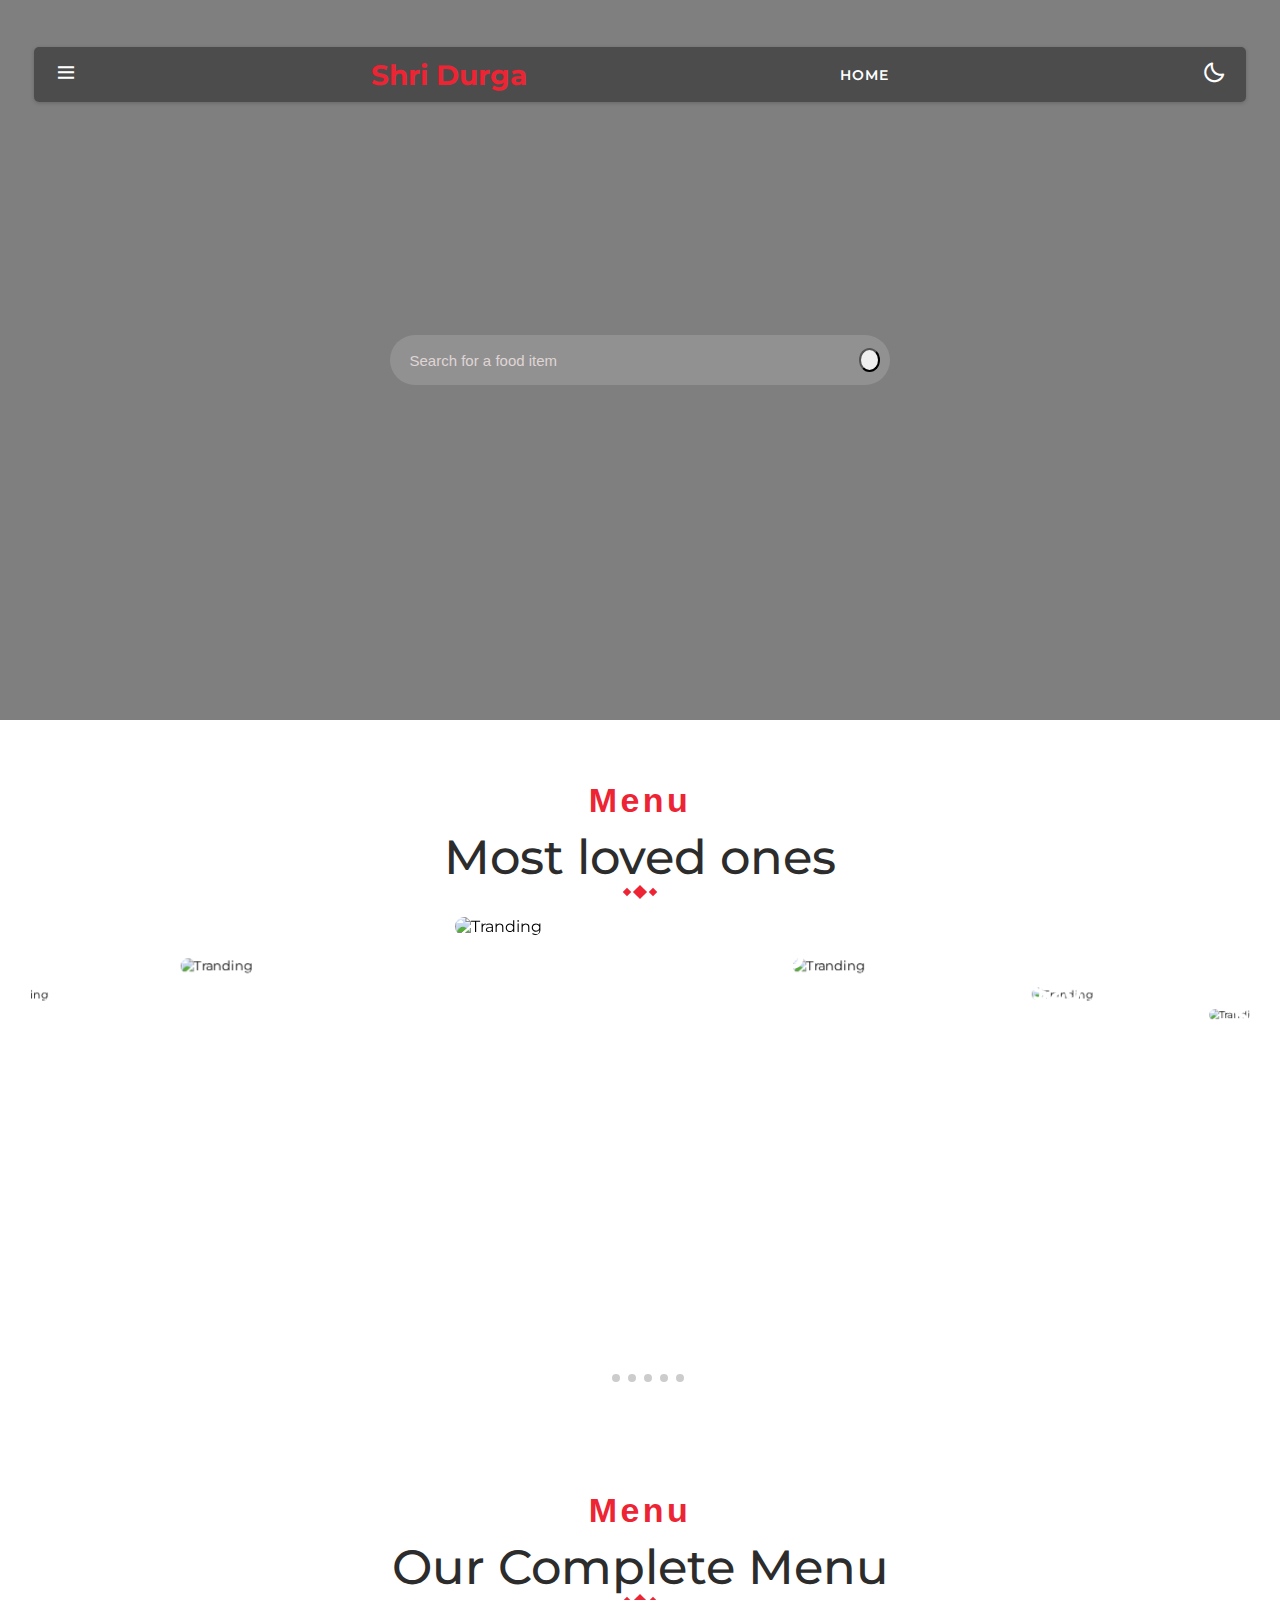
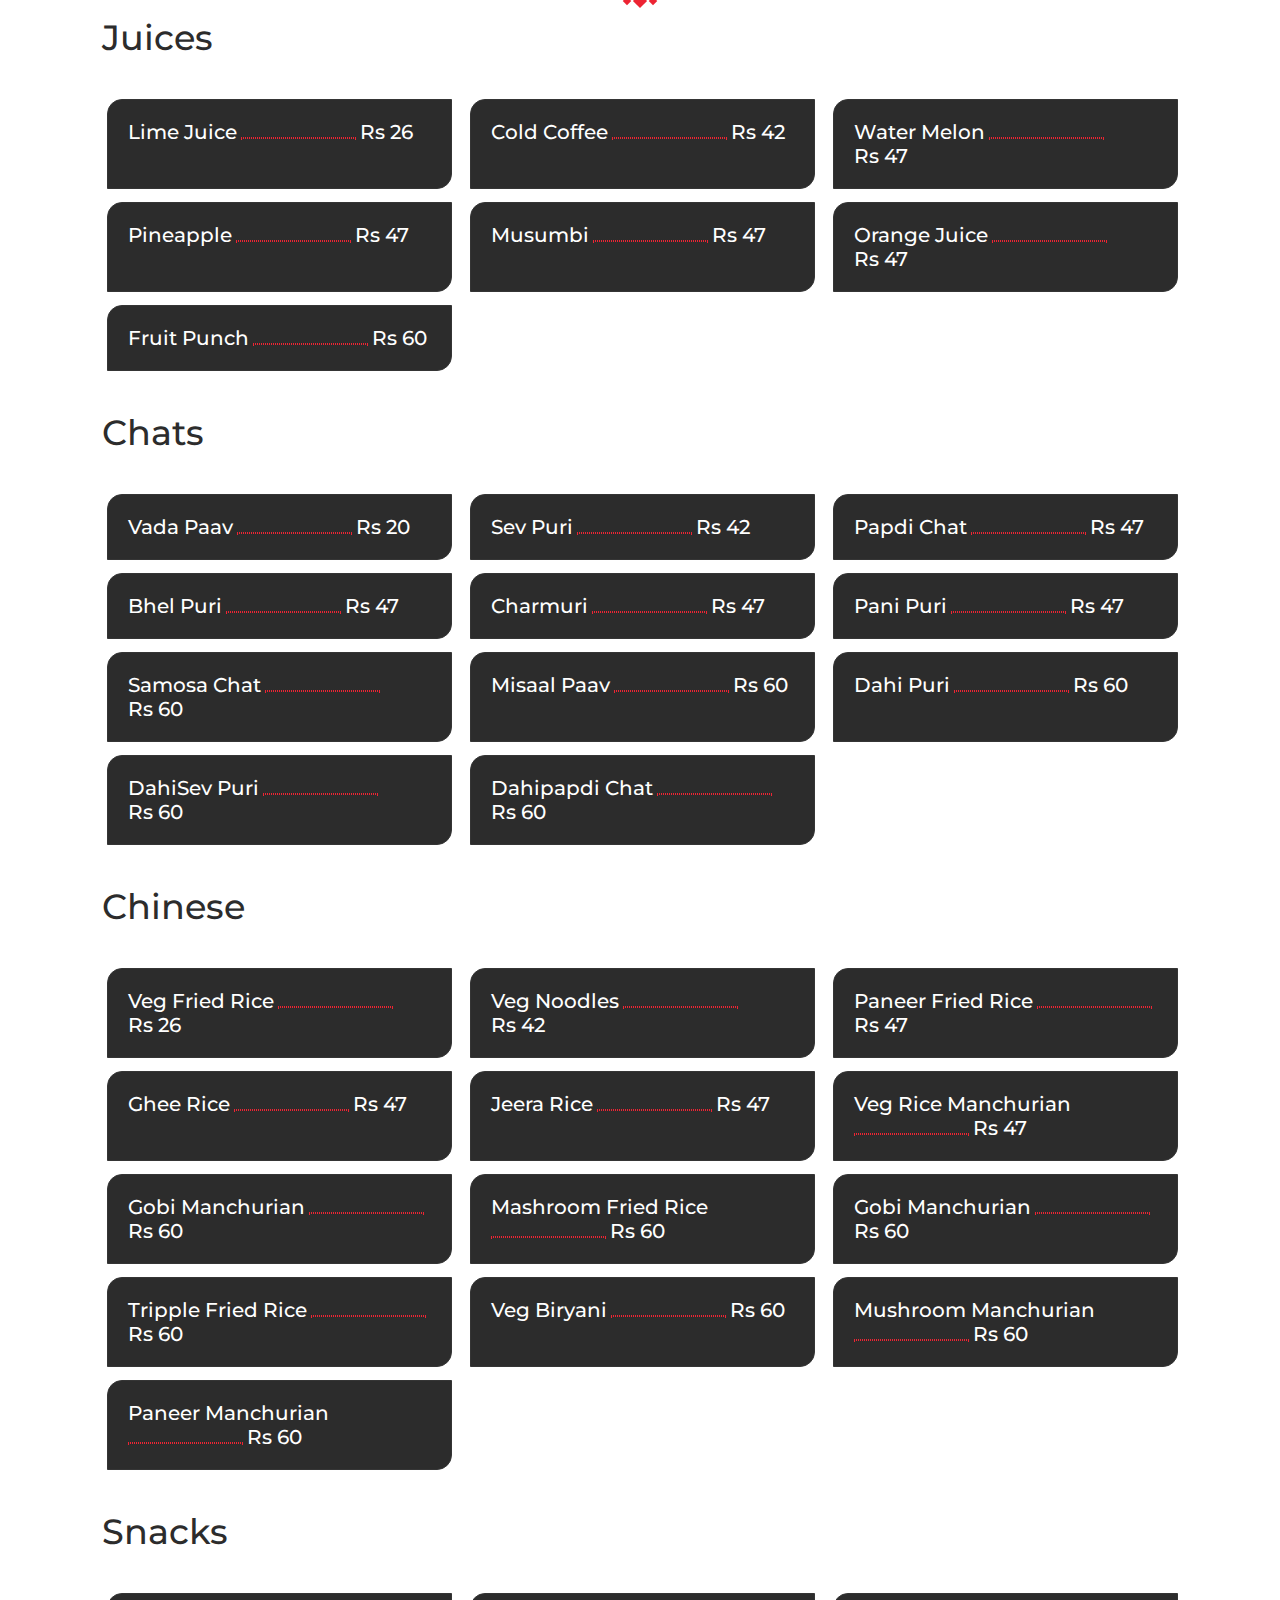
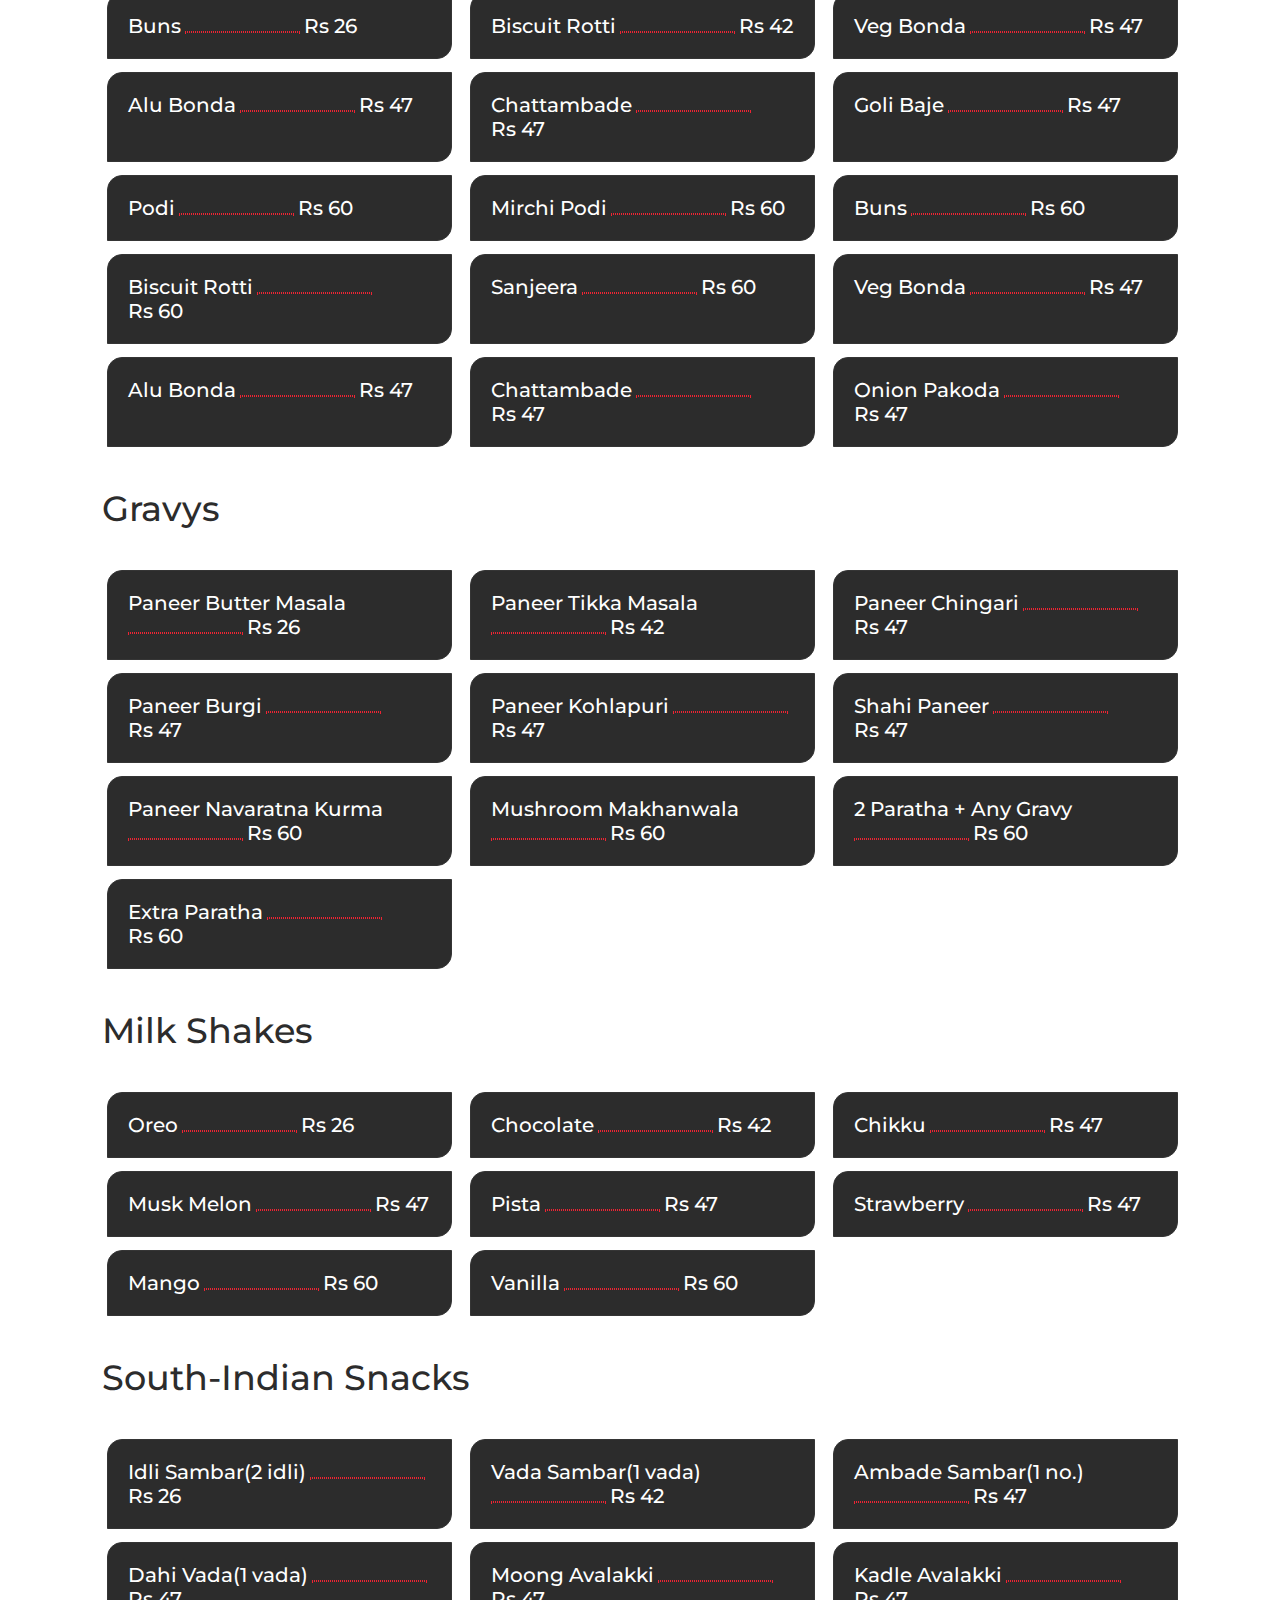
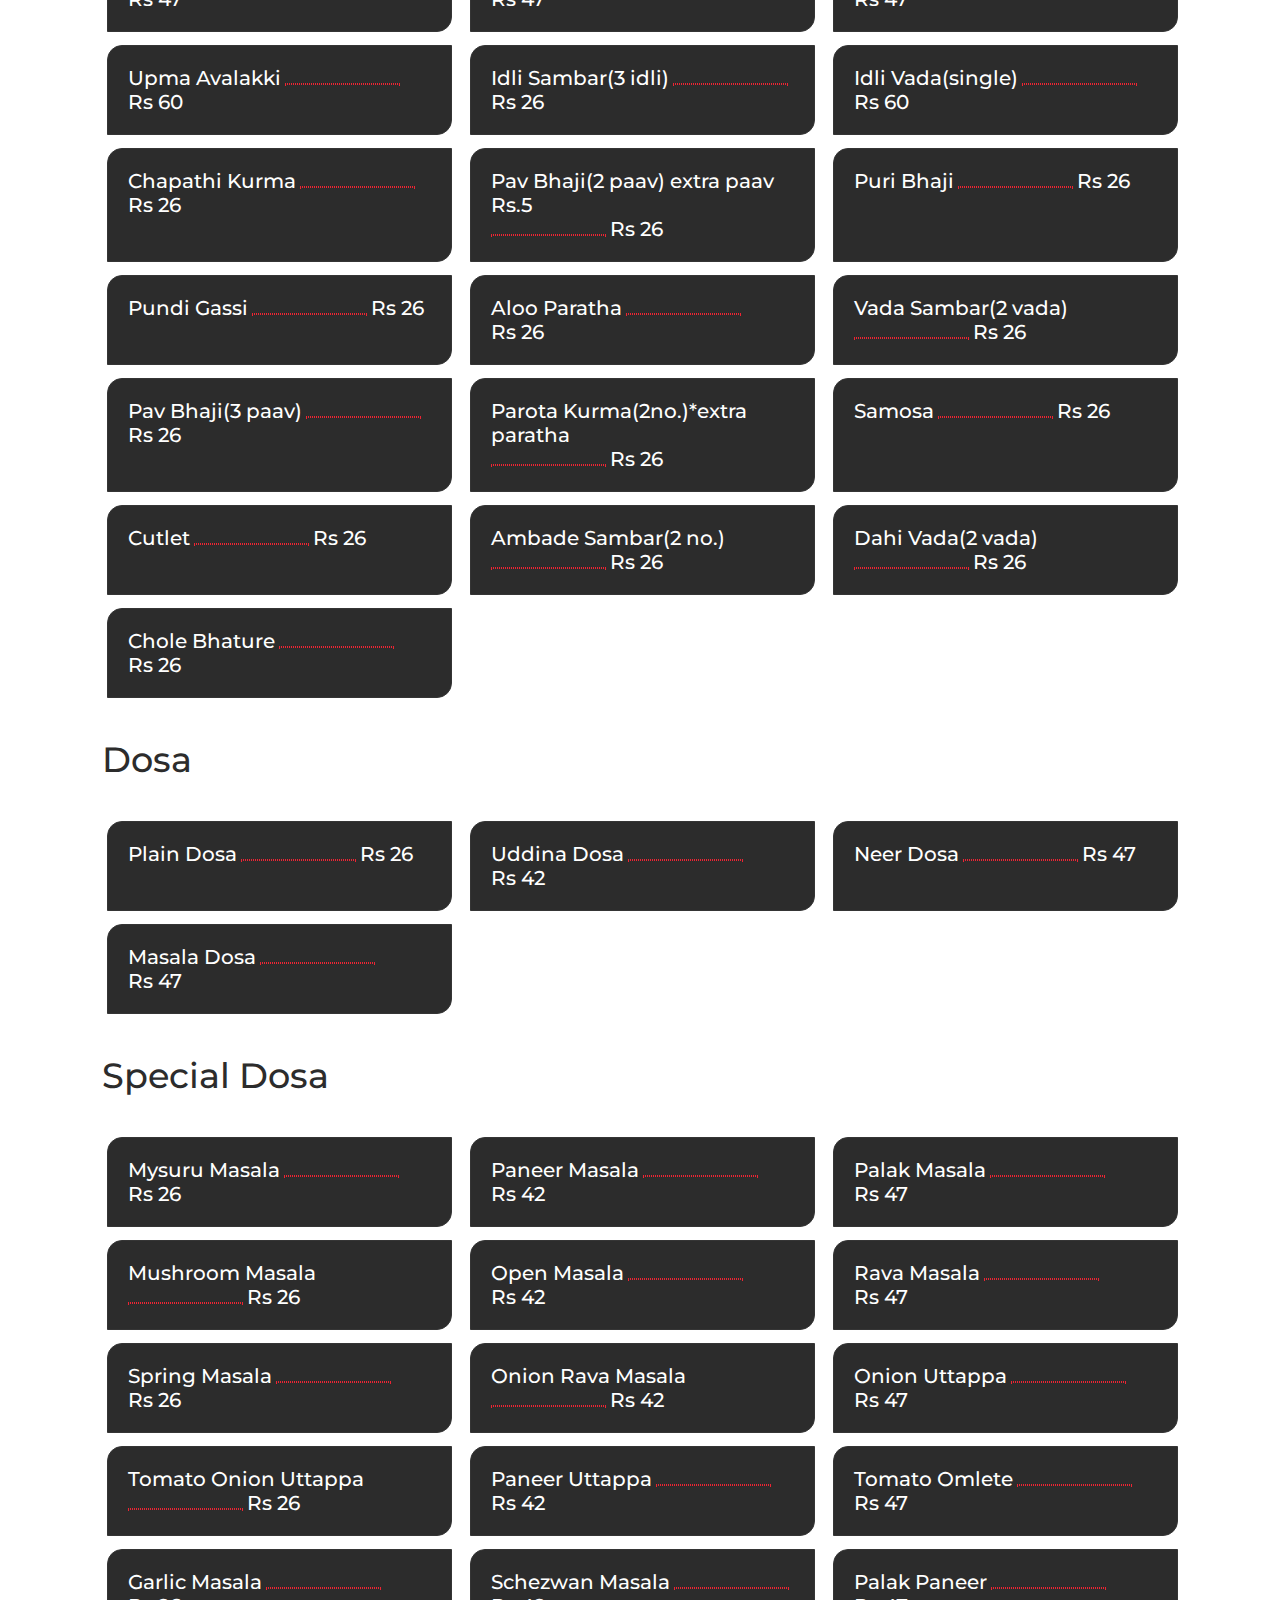
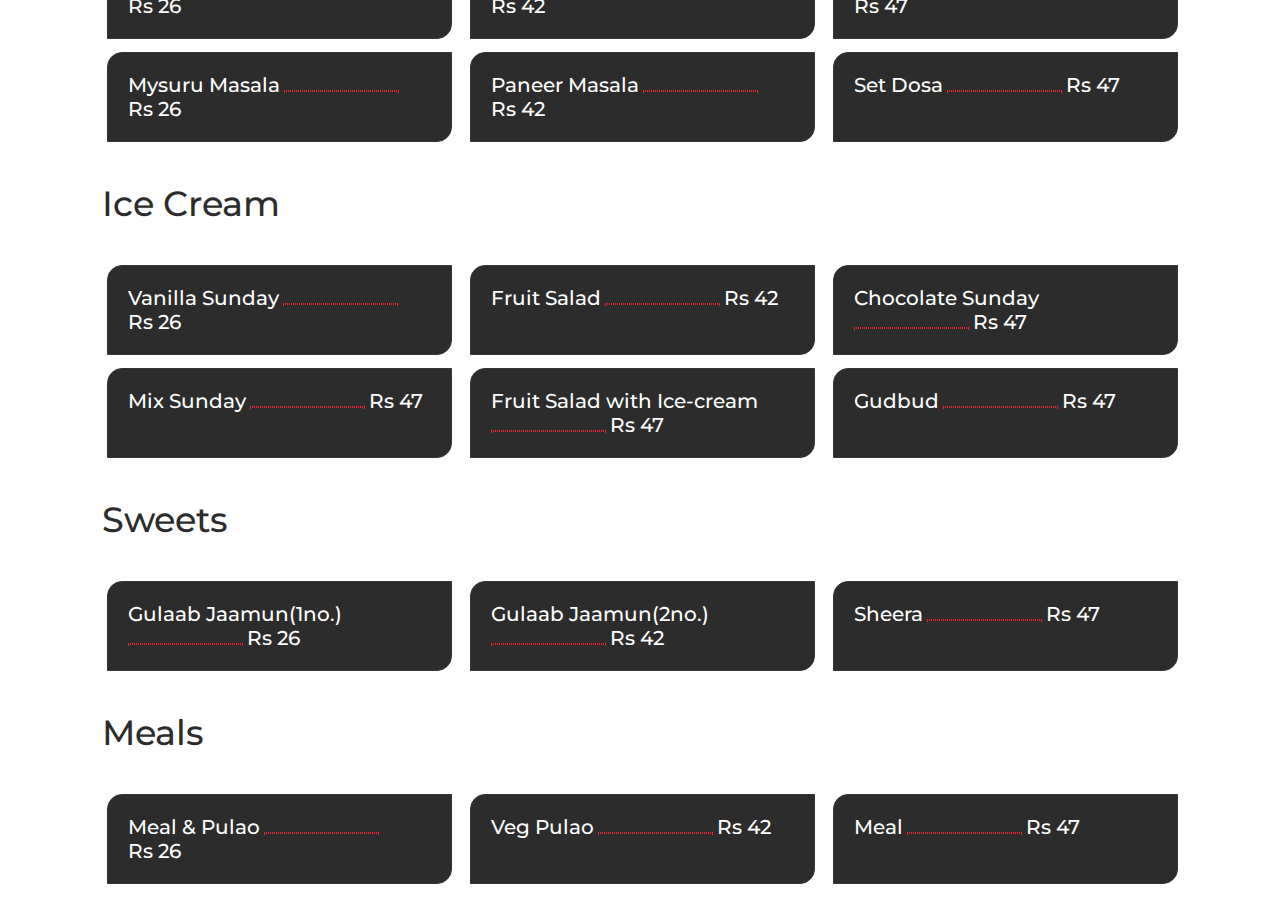
==== index.html @ efb93c1d "Add files via upload" ====
<!DOCTYPE html>
<html lang="en">

  <head>
    <meta charset="UTF-8">
    <meta http-equiv="X-UA-Compatible" content="IE=edge">
    <meta name="viewport" content="width=device-width, initial-scale=1.0">
    <title>Menu</title>
    <link rel="stylesheet" href="https://unpkg.com/swiper@8/swiper-bundle.min.css" />
    <link href='https://unpkg.com/boxicons@2.1.4/css/boxicons.min.css' rel='stylesheet'>
    <link rel="stylesheet" href="style.css">

  </head>

  <body>
    <header>
      <nav id="navbar" class="navbar flex-row">
          <div class="nav-icon menu-btn-wrapper">
              <div id="menu-btn" class="menu-btn bx bx-menu"></div>
          </div>
  
          <div class="logo">
              <h5>Shri Durga</h5>
          </div>
  
          <ul id="nav-items" class="nav-items">
              <li><a href="canteen.html" class="nav-links">HOME</a></li>
              
          </ul>
  
           
                <div class=" nav-icon">
                    <i class="darkbtn bx bx-moon"></i>
                </div>
            
  
      </nav>
  
      <!-------------- Navbar End-------------->
  </header>
    <section id="home2">
    
      <div class="slide">
          
              
                  <form action="" class="search">
                      <input type="text" placeholder="Search for a food item" name="u">
                      <button type="submit"><img src="searchimg.png"></button>
                  </form>
              
          
      </div>
     
  
</section>
    <section id="tranding">
      <div class="section-heading">
        <h3 class="text-center">Menu</h3>
        <h1 class="text-center">Most loved ones</h1>
        <div class="squarewrapper flex-row">
            <div class="square"></div>
            <div class="square"></div>
            <div class="square"></div>
        </div>
    </div>
      <div class="container">
        <div class="swiper tranding-slider">
          <div class="swiper-wrapper">
            <!-- Slide-start -->
            <div class="swiper-slide tranding-slide">
              <div class="tranding-slide-img">
                <img src="img31.avif" alt="Tranding">
              </div>
              <div class="tranding-slide-content">
                <h1 class="food-price">$20</h1>
                <div class="tranding-slide-content-bottom">
                  <h2 class="food-name">
                    Special Pizza
                  </h2>
                  <h3 class="food-rating">
                    <span>4.5</span>
                    <div class="rating">
                      <ion-icon name="star"></ion-icon>
                      <ion-icon name="star"></ion-icon>
                      <ion-icon name="star"></ion-icon>
                      <ion-icon name="star"></ion-icon>
                      <ion-icon name="star"></ion-icon>
                    </div>
                  </h3>
                </div>
              </div>
            </div>
            <!-- Slide-end -->
            <!-- Slide-start -->
            <div class="swiper-slide tranding-slide">
              <div class="tranding-slide-img">
                <img src="img32.avif" alt="Tranding">
              </div>
              <div class="tranding-slide-content">
                <h1 class="food-price">$20</h1>
                <div class="tranding-slide-content-bottom">
                  <h2 class="food-name">
                    Meat Ball
                  </h2>
                  <h3 class="food-rating">
                    <span>4.5</span>
                    <div class="rating">
                      <ion-icon name="star"></ion-icon>
                      <ion-icon name="star"></ion-icon>
                      <ion-icon name="star"></ion-icon>
                      <ion-icon name="star"></ion-icon>
                      <ion-icon name="star"></ion-icon>
                    </div>
                  </h3>
                </div>
              </div>
            </div>
            <!-- Slide-end -->
            <!-- Slide-start -->
            <div class="swiper-slide tranding-slide">
              <div class="tranding-slide-img">
                <img src="img33.avif" alt="Tranding">
              </div>
              <div class="tranding-slide-content">
                <h1 class="food-price">$40</h1>
                <div class="tranding-slide-content-bottom">
                  <h2 class="food-name">
                    Burger
                  </h2>
                  <h3 class="food-rating">
                    <span>4.5</span>
                    <div class="rating">
                      <ion-icon name="star"></ion-icon>
                      <ion-icon name="star"></ion-icon>
                      <ion-icon name="star"></ion-icon>
                      <ion-icon name="star"></ion-icon>
                      <ion-icon name="star"></ion-icon>
                    </div>
                  </h3>
                </div>
              </div>
            </div>
            <!-- Slide-end -->
            <!-- Slide-start -->
            <div class="swiper-slide tranding-slide">
              <div class="tranding-slide-img">
                <img src="img34.avif" alt="Tranding">
              </div>
              <div class="tranding-slide-content">
                <h1 class="food-price">$15</h1>
                <div class="tranding-slide-content-bottom">
                  <h2 class="food-name">
                    Frish Curry
                  </h2>
                  <h3 class="food-rating">
                    <span>4.5</span>
                    <div class="rating">
                      <ion-icon name="star"></ion-icon>
                      <ion-icon name="star"></ion-icon>
                      <ion-icon name="star"></ion-icon>
                      <ion-icon name="star"></ion-icon>
                      <ion-icon name="star"></ion-icon>
                    </div>
                  </h3>
                </div>
              </div>
            </div>
            <!-- Slide-end -->
            <!-- Slide-start -->
            <div class="swiper-slide tranding-slide">
              <div class="tranding-slide-img">
                <img src="img35.avif" alt="Tranding">
              </div>
              <div class="tranding-slide-content">
                <h1 class="food-price">$15</h1>
                <div class="tranding-slide-content-bottom">
                  <h2 class="food-name">
                    Pane Cake
                  </h2>
                  <h3 class="food-rating">
                    <span>4.5</span>
                    <div class="rating">
                      <ion-icon name="star"></ion-icon>
                      <ion-icon name="star"></ion-icon>
                      <ion-icon name="star"></ion-icon>
                      <ion-icon name="star"></ion-icon>
                      <ion-icon name="star"></ion-icon>
                    </div>
                  </h3>
                </div>
              </div>
            </div>
            <!-- Slide-end -->
            <!-- Slide-start -->
            <div class="swiper-slide tranding-slide">
              <div class="tranding-slide-img">
                <img src="img36.avif" alt="Tranding">
              </div>
              <div class="tranding-slide-content">
                <h1 class="food-price">$20</h1>
                <div class="tranding-slide-content-bottom">
                  <h2 class="food-name">
                    Vanilla cake
                  </h2>
                  <h3 class="food-rating">
                    <span>4.5</span>
                    <div class="rating">
                      <ion-icon name="star"></ion-icon>
                      <ion-icon name="star"></ion-icon>
                      <ion-icon name="star"></ion-icon>
                      <ion-icon name="star"></ion-icon>
                      <ion-icon name="star"></ion-icon>
                    </div>
                  </h3>
                </div>
              </div>
            </div>
            <!-- Slide-end -->
            
          </div>

          <div class="tranding-slider-control">
            <div class="swiper-button-prev slider-arrow">
              <ion-icon name="arrow-back-outline"></ion-icon>
            </div>
            <div class="swiper-button-next slider-arrow">
              <ion-icon name="arrow-forward-outline"></ion-icon>
            </div>
            <div class="swiper-pagination"></div>
          </div>

        </div>
      </div>
    </section>
    <section id="menu-view" class="menu-view">
        <div class="section-heading">
          <h3 class="text-center">Menu</h3>
          <h1 class="text-center">Our Complete Menu</h1>
          <div class="squarewrapper flex-row">
              <div class="square"></div>
              <div class="square"></div>
              <div class="square"></div>
          </div>
      </div>
      <div class="menu-container" >
        <div class="item">
         <div class="item-name">
            <h2>Juices</h2>
          </div>
          <div class="box-container">
            <div class="box">
              <h3>Lime Juice</h3>
              <span class="dots"></span>
              <h3>Rs 26</h3>
            </div>
            <div class="box">
              <h3>Cold Coffee</h3>
              <span class="dots"></span>
              <h3>Rs 42</h3>
            </div>
            <div class="box">
              <h3>Water Melon</h3>
              <span class="dots"></span>
              <h3>Rs 47</h3>
            </div>
            <div class="box">
              <h3>Pineapple</h3>
              <span class="dots"></span>
              <h3>Rs 47</h3>
            </div>
            <div class="box">
              <h3>Musumbi</h3>
              <span class="dots"></span>
              <h3>Rs 47</h3>
            </div>
            <div class="box">
              <h3>Orange Juice</h3>
              <span class="dots"></span>
              <h3>Rs 47</h3>
            </div>
            <div class="box">
              <h3>Fruit Punch</h3>
              <span class="dots"></span>
              <h3>Rs 60</h3>
            </div>
        </div>
      </div>

      <!---new---->
      <div class="item">
        <div class="item-name">
           <h2>Chats</h2>
         </div>
         <div class="box-container">
           <div class="box">
             <h3>Vada Paav</h3>
             <span class="dots"></span>
             <h3>Rs 20</h3>
           </div>
           <div class="box">
             <h3>Sev Puri</h3>
             <span class="dots"></span>
             <h3>Rs 42</h3>
           </div>
           <div class="box">
             <h3>Papdi Chat</h3>
             <span class="dots"></span>
             <h3>Rs 47</h3>
           </div>
           <div class="box">
             <h3>Bhel Puri</h3>
             <span class="dots"></span>
             <h3>Rs 47</h3>
           </div>
           <div class="box">
             <h3>Charmuri</h3>
             <span class="dots"></span>
             <h3>Rs 47</h3>
           </div>
           <div class="box">
             <h3>Pani Puri</h3>
             <span class="dots"></span>
             <h3>Rs 47</h3>
           </div>
           <div class="box">
            <h3>Samosa Chat</h3>
            <span class="dots"></span>
            <h3>Rs 60</h3>
          </div>
          <div class="box">
            <h3>Misaal Paav</h3>
            <span class="dots"></span>
            <h3>Rs 60</h3>
          </div>
          <div class="box">
            <h3>Dahi Puri</h3>
            <span class="dots"></span>
            <h3>Rs 60</h3>
          </div>
          <div class="box">
            <h3>DahiSev Puri</h3>
            <span class="dots"></span>
            <h3>Rs 60</h3>
          </div>
          <div class="box">
            <h3>Dahipapdi Chat</h3>
            <span class="dots"></span>
            <h3>Rs 60</h3>
          </div>
       </div>
     </div>

      <!---new---->
      <div class="item">
        <div class="item-name">
           <h2>Chinese</h2>
         </div>
         <div class="box-container">
           <div class="box">
             <h3>Veg Fried Rice</h3>
             <span class="dots"></span>
             <h3>Rs 26</h3>
           </div>
           <div class="box">
             <h3>Veg Noodles</h3>
             <span class="dots"></span>
             <h3>Rs 42</h3>
           </div>
           <div class="box">
             <h3>Paneer Fried Rice</h3>
             <span class="dots"></span>
             <h3>Rs 47</h3>
           </div>
           <div class="box">
             <h3>Ghee Rice</h3>
             <span class="dots"></span>
             <h3>Rs 47</h3>
           </div>
           <div class="box">
             <h3>Jeera Rice</h3>
             <span class="dots"></span>
             <h3>Rs 47</h3>
           </div>
           <div class="box">
             <h3>Veg Rice Manchurian</h3>
             <span class="dots"></span>
             <h3>Rs 47</h3>
           </div>
           <div class="box">
             <h3>Gobi Manchurian</h3>
             <span class="dots"></span>
             <h3>Rs 60</h3>
           </div>
           <div class="box">
            <h3>Mashroom Fried Rice</h3>
            <span class="dots"></span>
            <h3>Rs 60</h3>
          </div>
          <div class="box">
            <h3>Gobi Manchurian</h3>
            <span class="dots"></span>
            <h3>Rs 60</h3>
          </div>
          <div class="box">
            <h3>Tripple Fried Rice</h3>
            <span class="dots"></span>
            <h3>Rs 60</h3>
          </div>
          <div class="box">
            <h3>Veg Biryani</h3>
            <span class="dots"></span>
            <h3>Rs 60</h3>
          </div>
          <div class="box">
            <h3>Mushroom Manchurian</h3>
            <span class="dots"></span>
            <h3>Rs 60</h3>
          </div>
          <div class="box">
            <h3>Paneer Manchurian</h3>
            <span class="dots"></span>
            <h3>Rs 60</h3>
          </div>
       </div>
     </div>

      <!---new---->
      <div class="item">
        <div class="item-name">
           <h2>Snacks</h2>
         </div>
         <div class="box-container">
           <div class="box">
             <h3>Buns</h3>
             <span class="dots"></span>
             <h3>Rs 26</h3>
           </div>
           <div class="box">
             <h3>Biscuit Rotti</h3>
             <span class="dots"></span>
             <h3>Rs 42</h3>
           </div>
           <div class="box">
             <h3>Veg Bonda</h3>
             <span class="dots"></span>
             <h3>Rs 47</h3>
           </div>
           <div class="box">
             <h3>Alu Bonda</h3>
             <span class="dots"></span>
             <h3>Rs 47</h3>
           </div>
           <div class="box">
             <h3>Chattambade</h3>
             <span class="dots"></span>
             <h3>Rs 47</h3>
           </div>
           <div class="box">
             <h3>Goli Baje</h3>
             <span class="dots"></span>
             <h3>Rs 47</h3>
           </div>
           <div class="box">
             <h3>Podi</h3>
             <span class="dots"></span>
             <h3>Rs 60</h3>
           </div>
           <div class="box">
            <h3>Mirchi Podi</h3>
            <span class="dots"></span>
            <h3>Rs 60</h3>
          </div>
          <div class="box">
            <h3>Buns</h3>
            <span class="dots"></span>
            <h3>Rs 60</h3>
          </div>
          <div class="box">
            <h3>Biscuit Rotti</h3>
            <span class="dots"></span>
            <h3>Rs 60</h3>
          </div>
          <div class="box">
            <h3>Sanjeera</h3>
            <span class="dots"></span>
            <h3>Rs 60</h3>
          </div>
          <div class="box">
            <h3>Veg Bonda</h3>
            <span class="dots"></span>
            <h3>Rs 47</h3>
          </div>
          <div class="box">
            <h3>Alu Bonda</h3>
            <span class="dots"></span>
            <h3>Rs 47</h3>
          </div>
          <div class="box">
            <h3>Chattambade</h3>
            <span class="dots"></span>
            <h3>Rs 47</h3>
          </div>
          <div class="box">
            <h3>Onion Pakoda</h3>
            <span class="dots"></span>
            <h3>Rs 47</h3>
          </div>
       </div>
     </div>

      <!---new---->
      <div class="item">
        <div class="item-name">
           <h2>Gravys</h2>
         </div>
         <div class="box-container">
           <div class="box">
             <h3>Paneer Butter Masala</h3>
             <span class="dots"></span>
             <h3>Rs 26</h3>
           </div>
           <div class="box">
             <h3>Paneer Tikka Masala</h3>
             <span class="dots"></span>
             <h3>Rs 42</h3>
           </div>
           <div class="box">
             <h3>Paneer Chingari</h3>
             <span class="dots"></span>
             <h3>Rs 47</h3>
           </div>
           <div class="box">
             <h3>Paneer Burgi</h3>
             <span class="dots"></span>
             <h3>Rs 47</h3>
           </div>
           <div class="box">
             <h3>Paneer Kohlapuri</h3>
             <span class="dots"></span>
             <h3>Rs 47</h3>
           </div>
           <div class="box">
             <h3>Shahi Paneer</h3>
             <span class="dots"></span>
             <h3>Rs 47</h3>
           </div>
           <div class="box">
            <h3>Paneer Navaratna Kurma</h3>
            <span class="dots"></span>
            <h3>Rs 60</h3>
          </div>
          <div class="box">
            <h3>Mushroom Makhanwala</h3>
            <span class="dots"></span>
            <h3>Rs 60</h3>
          </div>
          <div class="box">
            <h3>2 Paratha + Any Gravy</h3>
            <span class="dots"></span>
            <h3>Rs 60</h3>
          </div>
          <div class="box">
            <h3>Extra Paratha</h3>
            <span class="dots"></span>
            <h3>Rs 60</h3>
          </div>
       </div>
     </div>

      <!---new---->
      <div class="item">
        <div class="item-name">
           <h2>Milk Shakes</h2>
         </div>
         <div class="box-container">
           <div class="box">
             <h3>Oreo</h3>
             <span class="dots"></span>
             <h3>Rs 26</h3>
           </div>
           <div class="box">
             <h3>Chocolate</h3>
             <span class="dots"></span>
             <h3>Rs 42</h3>
           </div>
           <div class="box">
             <h3>Chikku</h3>
             <span class="dots"></span>
             <h3>Rs 47</h3>
           </div>
           <div class="box">
             <h3>Musk Melon</h3>
             <span class="dots"></span>
             <h3>Rs 47</h3>
           </div>
           <div class="box">
             <h3>Pista</h3>
             <span class="dots"></span>
             <h3>Rs 47</h3>
           </div>
           <div class="box">
             <h3>Strawberry</h3>
             <span class="dots"></span>
             <h3>Rs 47</h3>
           </div>
           <div class="box">
             <h3>Mango</h3>
             <span class="dots"></span>
             <h3>Rs 60</h3>
           </div>
           <div class="box">
            <h3>Vanilla</h3>
            <span class="dots"></span>
            <h3>Rs 60</h3>
          </div>
       </div>
     </div>

      <!---new---->
      <div class="item">
        <div class="item-name">
           <h2>South-Indian Snacks</h2>
         </div>
         <div class="box-container">
           <div class="box">
             <h3>Idli Sambar(2 idli)</h3>
             <span class="dots"></span>
             <h3>Rs 26</h3>
           </div>
           <div class="box">
             <h3>Vada Sambar(1 vada)</h3>
             <span class="dots"></span>
             <h3>Rs 42</h3>
           </div>
           <div class="box">
             <h3>Ambade Sambar(1 no.)</h3>
             <span class="dots"></span>
             <h3>Rs 47</h3>
           </div>
           <div class="box">
             <h3>Dahi Vada(1 vada)</h3>
             <span class="dots"></span>
             <h3>Rs 47</h3>
           </div>
           <div class="box">
             <h3>Moong Avalakki</h3>
             <span class="dots"></span>
             <h3>Rs 47</h3>
           </div>
           <div class="box">
             <h3>Kadle Avalakki</h3>
             <span class="dots"></span>
             <h3>Rs 47</h3>
           </div>
           <div class="box">
             <h3>Upma Avalakki</h3>
             <span class="dots"></span>
             <h3>Rs 60</h3>
           </div>
           <div class="box">
            <h3>Idli Sambar(3 idli)</h3>
            <span class="dots"></span>
            <h3>Rs 26</h3>
          </div>
           <div class="box">
            <h3>Idli Vada(single)</h3>
            <span class="dots"></span>
            <h3>Rs 60</h3>
          </div>
          <div class="box">
            <h3>Chapathi Kurma</h3>
            <span class="dots"></span>
            <h3>Rs 26</h3>
          </div>
          <div class="box">
            <h3>Pav Bhaji(2 paav) extra paav Rs.5</h3>
            <span class="dots"></span>
            <h3>Rs 26</h3>
          </div>
          <div class="box">
            <h3>Puri Bhaji</h3>
            <span class="dots"></span>
            <h3>Rs 26</h3>
          </div>
          <div class="box">
            <h3>Pundi Gassi</h3>
            <span class="dots"></span>
            <h3>Rs 26</h3>
          </div>
          <div class="box">
            <h3>Aloo Paratha</h3>
            <span class="dots"></span>
            <h3>Rs 26</h3>
          </div>
          <div class="box">
            <h3>Vada Sambar(2 vada)</h3>
            <span class="dots"></span>
            <h3>Rs 26</h3>
          </div>
          <div class="box">
            <h3>Pav Bhaji(3 paav)</h3>
            <span class="dots"></span>
            <h3>Rs 26</h3>
          </div>
          <div class="box">
            <h3>Parota Kurma(2no.)*extra paratha</h3>
            <span class="dots"></span>
            <h3>Rs 26</h3>
          </div>
          <div class="box">
            <h3>Samosa</h3>
            <span class="dots"></span>
            <h3>Rs 26</h3>
          </div>
          <div class="box">
            <h3>Cutlet</h3>
            <span class="dots"></span>
            <h3>Rs 26</h3>
          </div>
          <div class="box">
            <h3>Ambade Sambar(2 no.)</h3>
            <span class="dots"></span>
            <h3>Rs 26</h3>
          </div>
          <div class="box">
            <h3>Dahi Vada(2 vada)</h3>
            <span class="dots"></span>
            <h3>Rs 26</h3>
          </div>
          <div class="box">
            <h3>Chole Bhature</h3>
            <span class="dots"></span>
            <h3>Rs 26</h3>
          </div>
       </div>
     </div>

      <!---new---->
      <div class="item">
        <div class="item-name">
           <h2>Dosa</h2>
         </div>
         <div class="box-container">
           <div class="box">
             <h3>Plain Dosa</h3>
             <span class="dots"></span>
             <h3>Rs 26</h3>
           </div>
           <div class="box">
             <h3>Uddina Dosa</h3>
             <span class="dots"></span>
             <h3>Rs 42</h3>
           </div>
           <div class="box">
             <h3>Neer Dosa</h3>
             <span class="dots"></span>
             <h3>Rs 47</h3>
           </div>
           <div class="box">
             <h3>Masala Dosa</h3>
             <span class="dots"></span>
             <h3>Rs 47</h3>
           </div>
       </div>
     </div>

      <!---new---->
      <div class="item">
        <div class="item-name">
           <h2>Special Dosa</h2>
         </div>
         <div class="box-container">
           <div class="box">
             <h3>Mysuru Masala</h3>
             <span class="dots"></span>
             <h3>Rs 26</h3>
           </div>
           <div class="box">
             <h3>Paneer Masala</h3>
             <span class="dots"></span>
             <h3>Rs 42</h3>
           </div>
           <div class="box">
             <h3>Palak Masala</h3>
             <span class="dots"></span>
             <h3>Rs 47</h3>
           </div>
           <div class="box">
            <h3>Mushroom Masala</h3>
            <span class="dots"></span>
            <h3>Rs 26</h3>
          </div>
          <div class="box">
            <h3>Open Masala</h3>
            <span class="dots"></span>
            <h3>Rs 42</h3>
          </div>
          <div class="box">
            <h3>Rava Masala</h3>
            <span class="dots"></span>
            <h3>Rs 47</h3>
          </div>
          <div class="box">
            <h3>Spring Masala</h3>
            <span class="dots"></span>
            <h3>Rs 26</h3>
          </div>
          <div class="box">
            <h3>Onion Rava Masala</h3>
            <span class="dots"></span>
            <h3>Rs 42</h3>
          </div>
          <div class="box">
            <h3>Onion Uttappa</h3>
            <span class="dots"></span>
            <h3>Rs 47</h3>
          </div>
          <div class="box">
            <h3>Tomato Onion Uttappa</h3>
            <span class="dots"></span>
            <h3>Rs 26</h3>
          </div>
          <div class="box">
            <h3>Paneer Uttappa</h3>
            <span class="dots"></span>
            <h3>Rs 42</h3>
          </div>
          <div class="box">
            <h3>Tomato Omlete</h3>
            <span class="dots"></span>
            <h3>Rs 47</h3>
          </div>
          <div class="box">
            <h3>Garlic Masala</h3>
            <span class="dots"></span>
            <h3>Rs 26</h3>
          </div>
          <div class="box">
            <h3>Schezwan Masala</h3>
            <span class="dots"></span>
            <h3>Rs 42</h3>
          </div>
          <div class="box">
            <h3>Palak Paneer</h3>
            <span class="dots"></span>
            <h3>Rs 47</h3>
          </div>
          <div class="box">
            <h3>Mysuru Masala</h3>
            <span class="dots"></span>
            <h3>Rs 26</h3>
          </div>
          <div class="box">
            <h3>Paneer Masala</h3>
            <span class="dots"></span>
            <h3>Rs 42</h3>
          </div>
          <div class="box">
            <h3>Set Dosa</h3>
            <span class="dots"></span>
            <h3>Rs 47</h3>
          </div>
       </div>
     </div>

      <!---new---->
      <div class="item">
        <div class="item-name">
           <h2>Ice Cream</h2>
         </div>
         <div class="box-container">
           <div class="box">
             <h3>Vanilla Sunday</h3>
             <span class="dots"></span>
             <h3>Rs 26</h3>
           </div>
           <div class="box">
             <h3>Fruit Salad</h3>
             <span class="dots"></span>
             <h3>Rs 42</h3>
           </div>
           <div class="box">
             <h3>Chocolate Sunday</h3>
             <span class="dots"></span>
             <h3>Rs 47</h3>
           </div>
           <div class="box">
             <h3>Mix Sunday</h3>
             <span class="dots"></span>
             <h3>Rs 47</h3>
           </div>
           <div class="box">
             <h3>Fruit Salad with Ice-cream</h3>
             <span class="dots"></span>
             <h3>Rs 47</h3>
           </div>
           <div class="box">
             <h3>Gudbud</h3>
             <span class="dots"></span>
             <h3>Rs 47</h3>
           </div>
           
       </div>
     </div>
     <!---new---->
     <div class="item">
      <div class="item-name">
         <h2>Sweets</h2>
       </div>
       <div class="box-container">
         <div class="box">
           <h3>Gulaab Jaamun(1no.)</h3>
           <span class="dots"></span>
           <h3>Rs 26</h3>
         </div>
         <div class="box">
           <h3>Gulaab Jaamun(2no.)</h3>
           <span class="dots"></span>
           <h3>Rs 42</h3>
         </div>
         <div class="box">
           <h3>Sheera</h3>
           <span class="dots"></span>
           <h3>Rs 47</h3>
         </div>
     </div>
   </div>

   <div class="item">
    <div class="item-name">
       <h2>Meals</h2>
     </div>
     <div class="box-container">
       <div class="box">
         <h3>Meal & Pulao</h3>
         <span class="dots"></span>
         <h3>Rs 26</h3>
       </div>
       <div class="box">
         <h3>Veg Pulao</h3>
         <span class="dots"></span>
         <h3>Rs 42</h3>
       </div>
       <div class="box">
         <h3>Meal</h3>
         <span class="dots"></span>
         <h3>Rs 47</h3>
       </div>
   </div>
 </div>
      </div>
    </section>

    <script type="module" src="https://unpkg.com/ionicons@5.5.2/dist/ionicons/ionicons.esm.js"></script>
    <script nomodule src="https://unpkg.com/ionicons@5.5.2/dist/ionicons/ionicons.js"></script>
    <script src="https://unpkg.com/swiper@8/swiper-bundle.min.js"></script>
    <script src="script.js"></script>
  </body>

</html>
---- style.css ----
@import url("https://fonts.googleapis.com/css2?family=Montserrat:wght@400;500;600;700&display=swap");
*,
*::before,
*::after {
  margin: 0;
  padding: 0;
  box-sizing: border-box;
  list-style-type: none;
  text-decoration: none;
}



html {
  font-size: 62.5%;
  font-family: "Montserrat", sans-serif;
  scroll-behavior: smooth;
}

@media (min-width: 1440px) {
  html {
    zoom: 1.5;
  }
}

@media (min-width: 2560px) {
  html {
    zoom: 1.7;
  }
}

@media (min-width: 3860px) {
  html {
    zoom: 2.5;
  }
}





body {
  font-size: 1.6rem;
  background: var(--bg-color-1);
}

.container {
  max-width: 124rem;
  padding: 0 1rem;
  margin: 0 auto;
}

.text-center {
  text-align: center;
}



#tranding {
  padding: 3rem 0;
  
  
}

@media (max-width:1440px) {
  #tranding {
    padding: 7rem 0;
  }
}

#tranding .tranding-slider {
  height: 52rem;
  padding: 2rem 0;
  position: relative;
}

@media (max-width:500px) {
  #tranding .tranding-slider {
    height: 45rem;
  }
}

.tranding-slide {
  width: 37rem;
  height: 42rem;
  position: relative;
}

@media (max-width:500px) {
  .tranding-slide {
    width: 28rem !important;
    height: 36rem !important;
  }
  .tranding-slide .tranding-slide-img img {
    width: 28rem !important;
    height: 36rem !important;
  }
}

.tranding-slide .tranding-slide-img img {
  width: 37rem;
  height: 42rem;
  border-radius: 2rem;
  object-fit: cover;
}

.tranding-slide .tranding-slide-content {
  position: absolute;
  left: 0;
  top: 0;
  right: 0;
  bottom: 0;
}

.tranding-slide-content .food-price {
  position: absolute;
  top: 2rem;
  right: 2rem;
  color: white;
}

.tranding-slide-content .tranding-slide-content-bottom {
  position: absolute;
  bottom: 2rem;
  left: 2rem;
  color: white;
}

.food-rating {
  padding-top: 1rem;
  display: flex;
  gap: 1rem;
}

.rating ion-icon {
  color: rgb(228, 224, 14)
}

.swiper-slide-shadow-left,
.swiper-slide-shadow-right {
  display: none;
}

.tranding-slider-control {
  position: relative;
  bottom: 2rem;
  display: flex;
  align-items: center;
  justify-content: center;
}

.tranding-slider-control .swiper-button-next {
  left: 58% !important;
  transform: translateX(-58%) !important;
}

@media (max-width:990px) {
  .tranding-slider-control .swiper-button-next {
    left: 70% !important;
    transform: translateX(-70%) !important;
  }
}

@media (max-width:450px) {
  .tranding-slider-control .swiper-button-next {
    left: 80% !important;
    transform: translateX(-80%) !important;
  }
}

@media (max-width:990px) {
  .tranding-slider-control .swiper-button-prev {
    left: 30% !important;
    transform: translateX(-30%) !important;
  }
}

@media (max-width:450px) {
  .tranding-slider-control .swiper-button-prev {
    left: 20% !important;
    transform: translateX(-20%) !important;
  }
}

.tranding-slider-control .slider-arrow {
  background: var(--white);
  width: 3.5rem;
  height: 3.5rem;
  border-radius: 50%;
  left: 42%;
  transform: translateX(-42%);
  filter: drop-shadow(0px 8px 24px rgba(18, 28, 53, 0.1));
}

.tranding-slider-control .slider-arrow ion-icon {
  font-size: 2rem;
  color: #222224;
}

.tranding-slider-control .slider-arrow::after {
  content: '';
}

.tranding-slider-control .swiper-pagination {
  position: relative;
  width: 15rem;
  bottom: 1rem;
}

.tranding-slider-control .swiper-pagination .swiper-pagination-bullet {
  filter: drop-shadow(0px 8px 24px rgba(18, 28, 53, 0.1));
}

.tranding-slider-control .swiper-pagination .swiper-pagination-bullet-active {
  background: var(--primary);
}

#home2 {
    padding: 0;
    margin-bottom: -4px;
}
#home2 .slide .search{
    width: 100%;
    height: 5rem;
    max-width:50rem;
    background: rgba(223, 218, 218, 0.2);
    display: flex;
    align-items: center;
    border-radius: 2.5rem;
    padding: 0.7rem 1rem;
}
#home2 .slide{
   
    background: linear-gradient(rgba(0,0,0,0.5),rgba(0,0,0,0.5)),url(img12new.avif);
    background-size: cover!important;
    background-repeat: no-repeat!important;
    margin-left: -1px;
    min-height: 80vh;
    display: flex;
    flex-direction: column;
    justify-content: center;
    align-items: center;
}
#home2 .slide .search input{
    background: transparent;
    flex:1;
    border: 0;
    outline: none;
    padding: 1rem 1rem;
    font-size: 1.5rem;

}
#home2 .slide .search button img{
    width: 1.7rem;
    height: 1.7rem;
    border-radius: 50%;
    
}
#home2 .slide ::placeholder{
    color: rgb(223, 213, 213); 
}
#home2 .slide .search button{
    border-radius: 50%;
    
}
:root{
    --bg-color-1:#ffff;
    --grey-color-1:rgba(0,0,0,0.20);
    --heading-color:#2c2c2c;
    --text-color:#353535;
    --primary-color:#ed2433;
    --font-family-1:'Roboto', sans-serif;
    --font-family-2:'Cookie', sans-serif;
    --nav-items-border-bottom:1px solid rgba(0,0,0,0.07);
    --color-scheme:light;
}
.dark-mode{
    --bg-color-1:#080b0e;
    --grey-color-1:#383737;
    --heading-color:#ffffff;
    --text-color:#ffffffcc;
    --primary-color:#dc143c;
    --font-family-1:'Roboto', sans-serif;
    --font-family-2:'Cookie', sans-serif;
    --nav-items-border-bottom:1px solid rgba(255,255,255,0.07);
    --color-scheme:dark;
}

body{
    font-size: 1.6rem;
}

::-webkit-scrollbar{
    width:10px;
    background: var(--bg-color-2);
    color: white;
}
::-webkit-scrollbar-thumb{
    background-color: var(--primary-color);
}
.flex-row{
  display: flex;
  justify-content: center;
  align-items: center;
  flex-wrap: wrap;
}
.flex-col{
  display: flex;
  flex-direction: column;
  flex-wrap: wrap;
}

#navbar{
    position: absolute;
    top: 45px;
    left: 32px;
    right: 32px;
    z-index: 3;
    background-color: rgba(0,0,0,0.4);
    border-radius: 5px;
    height: 5.5rem;
    margin: 0.2rem;
    justify-content: space-between;
    padding: 0 20px;
    transition:all 0.3s ease-in-out;
    box-shadow: 0 1px 4px hsla(0, 0%, 0%, 0.2);

}
.logo h5{
    
    font-size: 28px;
    color: var(--primary-color);
    display: inline-block;
}
.nav-items{
    display: flex;
    justify-content: right;
}

.nav-items .nav-links{
    color: white;
    padding: 20px;
    font-size: 14px;
    font-weight: 600;
    letter-spacing: 1px;
    transition: all 0.3s ease-in-out;
}
.nav-items .nav-links:hover{
    color: var(--primary-color);
}
.nav-btns{
    gap:10px;
}

.nav-icon{
    color: white;
    font-size: 24px;
    cursor:pointer;
}
#navbar.fixed{
    padding: 0 4.5rem;
    margin: 0;
    position: fixed;
    top: 0;
    border-radius: 0;
    height: 4rem;
    background-color: var(--bg-color-1);

}
#navbar.fixed .logo .h5{
    color: var(--heading-color);

}

#navbar.fixed .nav-items .nav-links{
    color: var(--heading-color);
}

#navbar.fixed .nav-items .nav-links:hover{
    color: var(--primary-color);
}

#navbar.fixed .nav-icon i{
    color: var(--heading-color);
}




.section-heading h1{
    font-size: 48px;
    font-weight: 500;
    color: var(--heading-color);
    line-height:1.2;
}
.section-heading h3{
    font-family: var(--font-family-2);
    letter-spacing: 0.1em;
    font-size: 34px;
    margin-bottom: 15px;
    line-height: 28px;
    color: var(--primary-color);
}
section{
  /*padding: 50px 5rem 35px 5rem;*/
  padding: 1rem 8%;
  margin-bottom: -1px;
  width: 100%;
  position: relative;
  overflow: hidden;
}
.square-wrapper{
  position: relative;
  margin: 30px 0;
}

.square-wrapper::after,
.square-wrapper::before{
  content:"";
  display: inline-block;
  margin: 0 0.5 rem;
  height: 2px;
  background-color: var(--primary-color);
  width: 100px;
}

.square{
  background-color: var(--primary-color);
  transform: rotate(45deg);
  margin: 0 0.25rem;

}
.square:nth-child(1){
  width: 6px;
  height: 6px;

}
.square:nth-child(2){
  width: 10px;
  height: 10px;
  
}
.square:nth-child(3){
  width: 6px;
  height: 6px;
}
.menu-container .item .box-container{
  padding: 3rem 0;
  display: grid;
  grid-template-columns: repeat(auto-fit,minmax(32rem,2fr));
  gap:1.3rem;
}
.menu-container .item .box-container .box{
  
    background:var(--heading-color);
    position: relative;
    overflow: hidden;
    padding: 2rem 2rem;
    margin-left: 0.5rem;
    border: 0.1rem solid var(--text-color);
    border-top-left-radius: 1.5rem;
    border-bottom-right-radius:1.5rem ;
    box-shadow: var(--primary-color);
    transition: all 0.3s ease-in-out;
  }
  .menu-container .item .box-container .box h3{
    display: inline-block;
    color:var(--bg-color-1);
    font-weight: 500;
    font-size: 2rem;

    
    }
    .menu-container  .item .item-name h2{
      color: var(--heading-color);
      padding: 1rem 0;
      font-size: 3.5rem;
      font-weight:500;
      
    }
    
    .menu-container .item .box-container .box span{
      width: 38%;
      display: inline-block;
      border: 1px dotted var(--primary-color);
      
    }
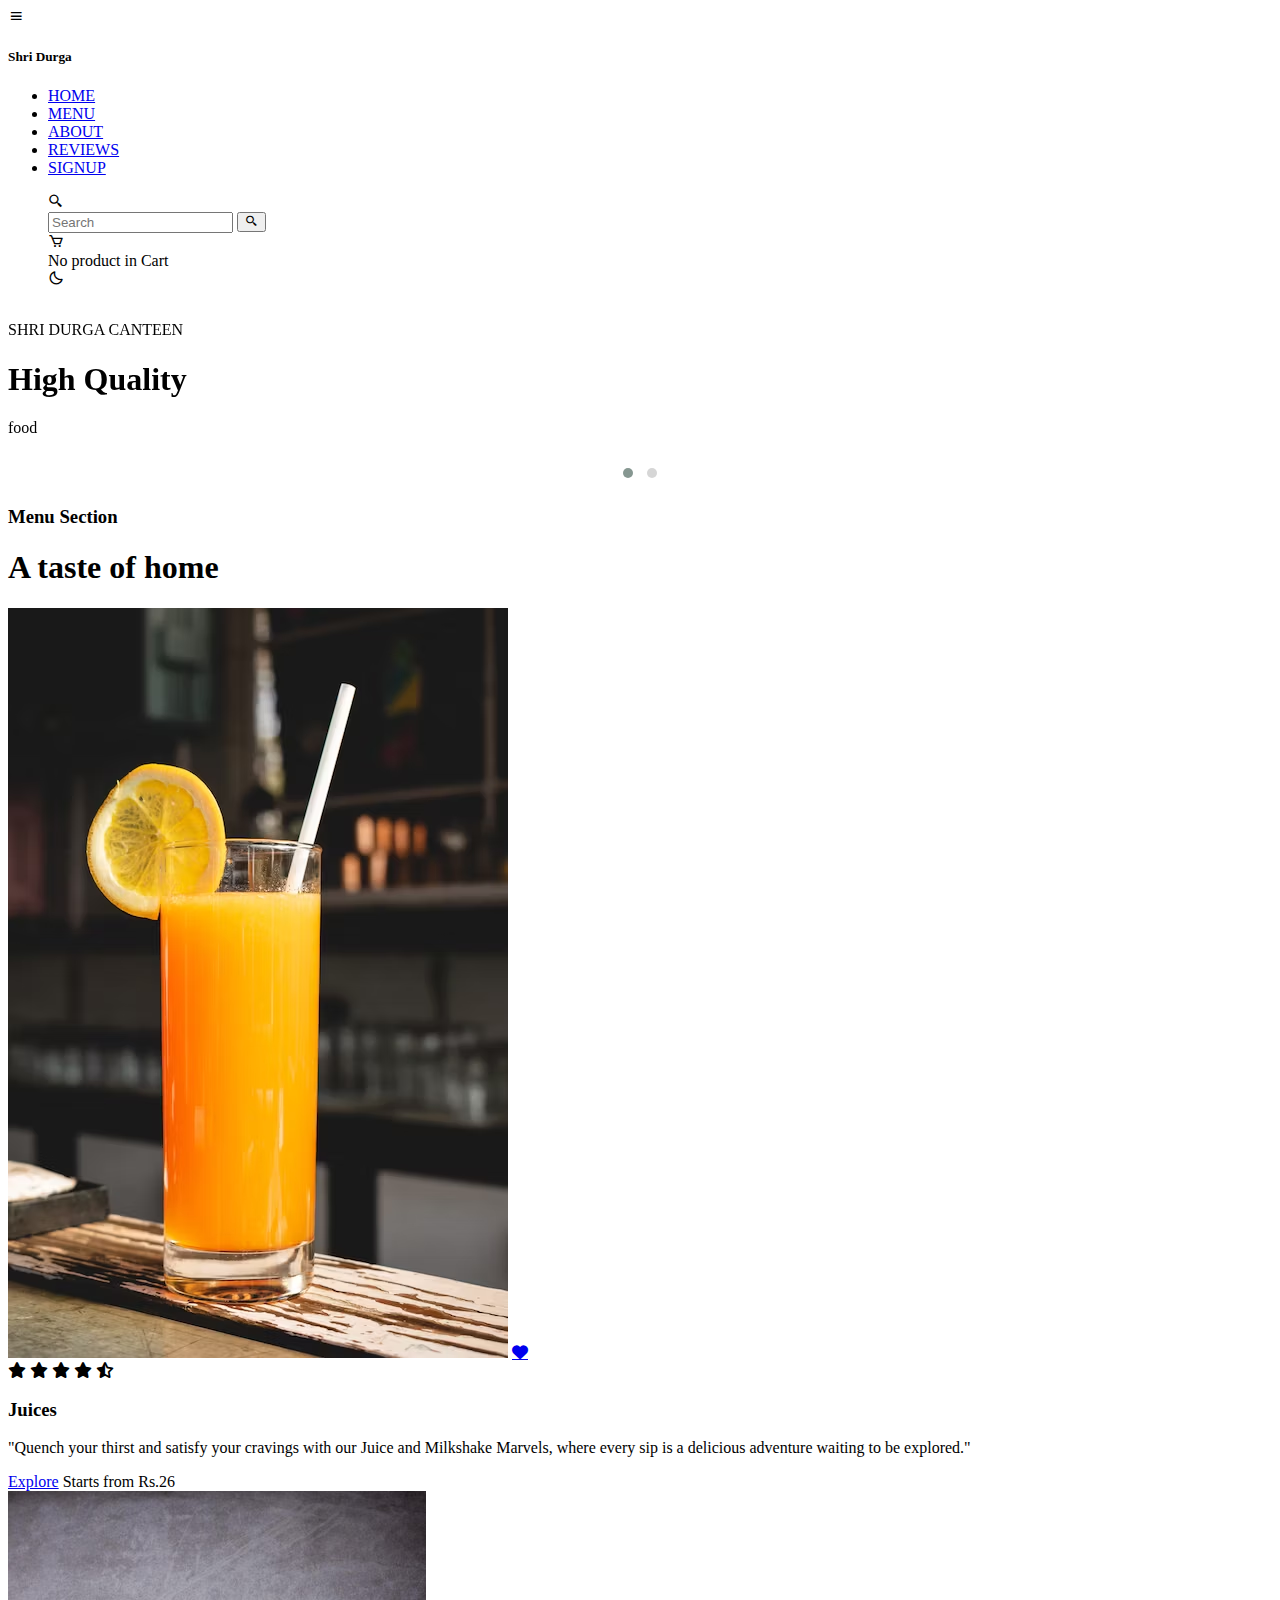
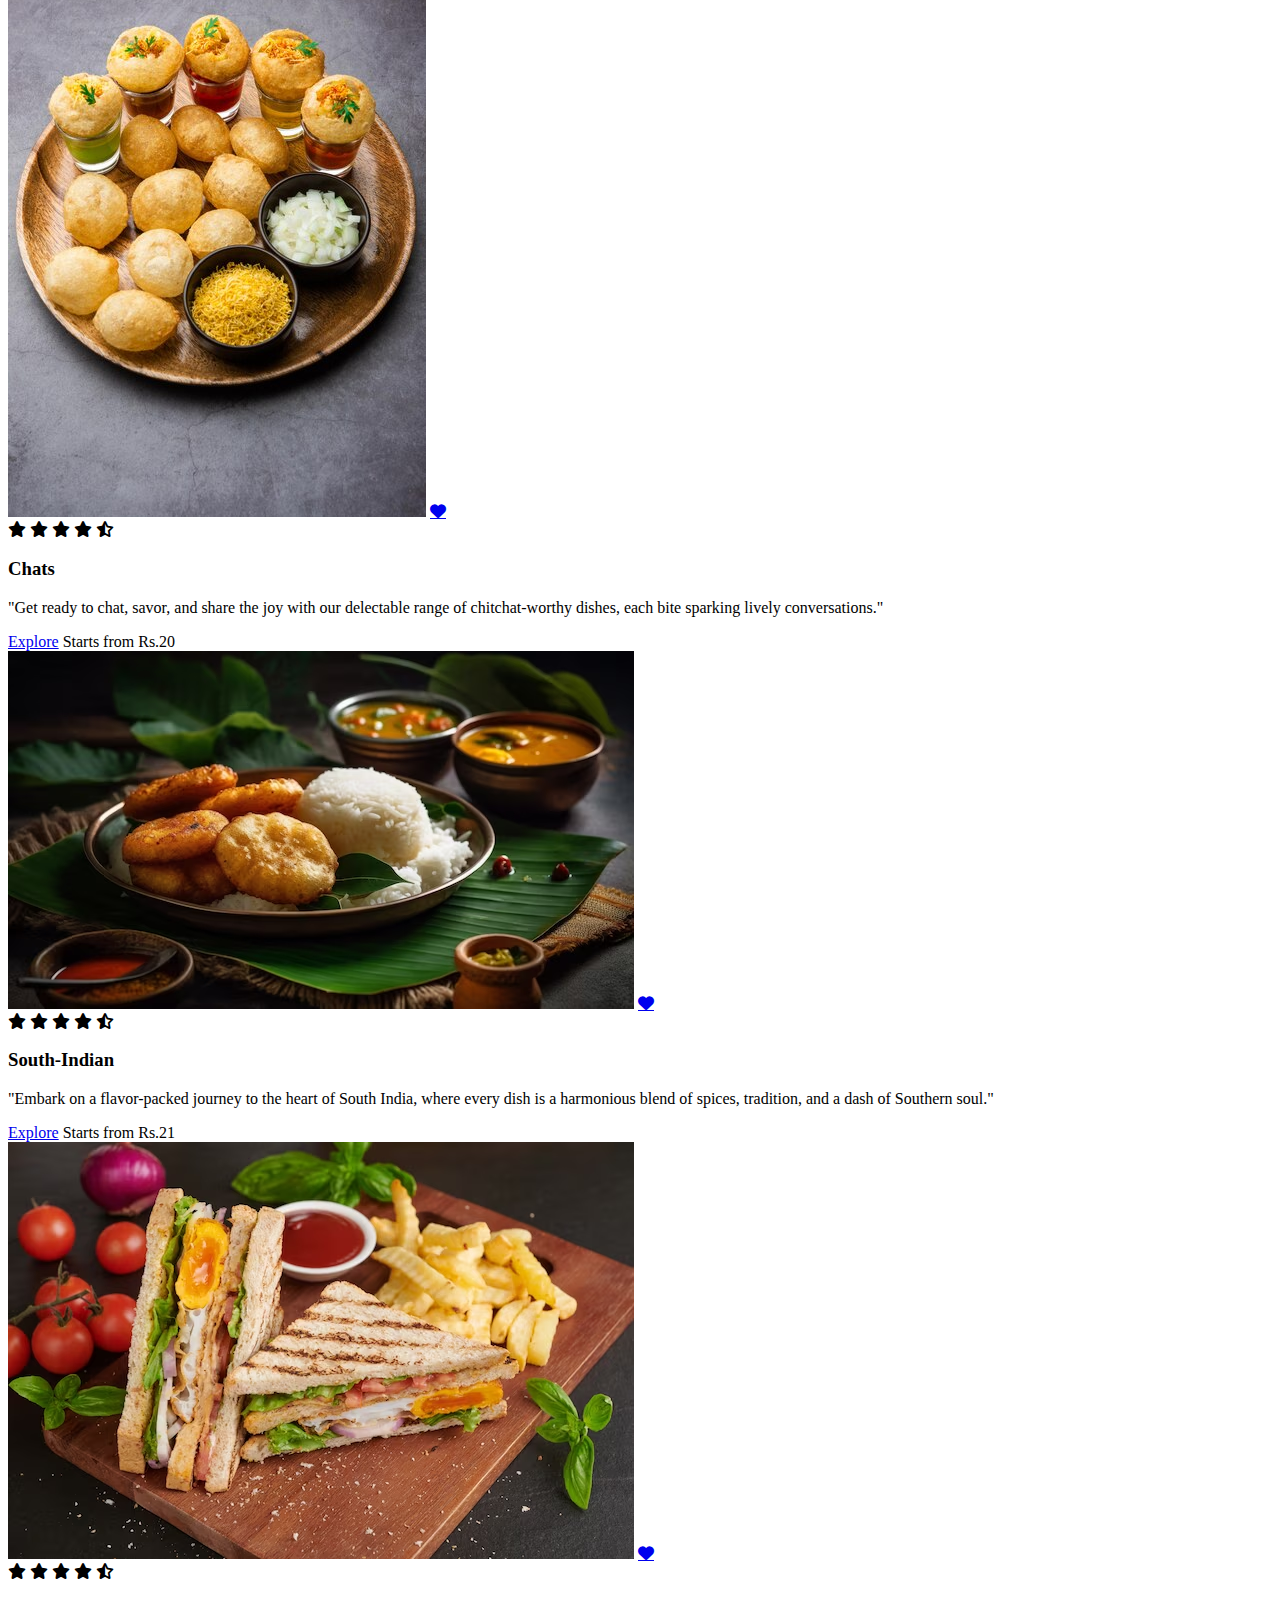
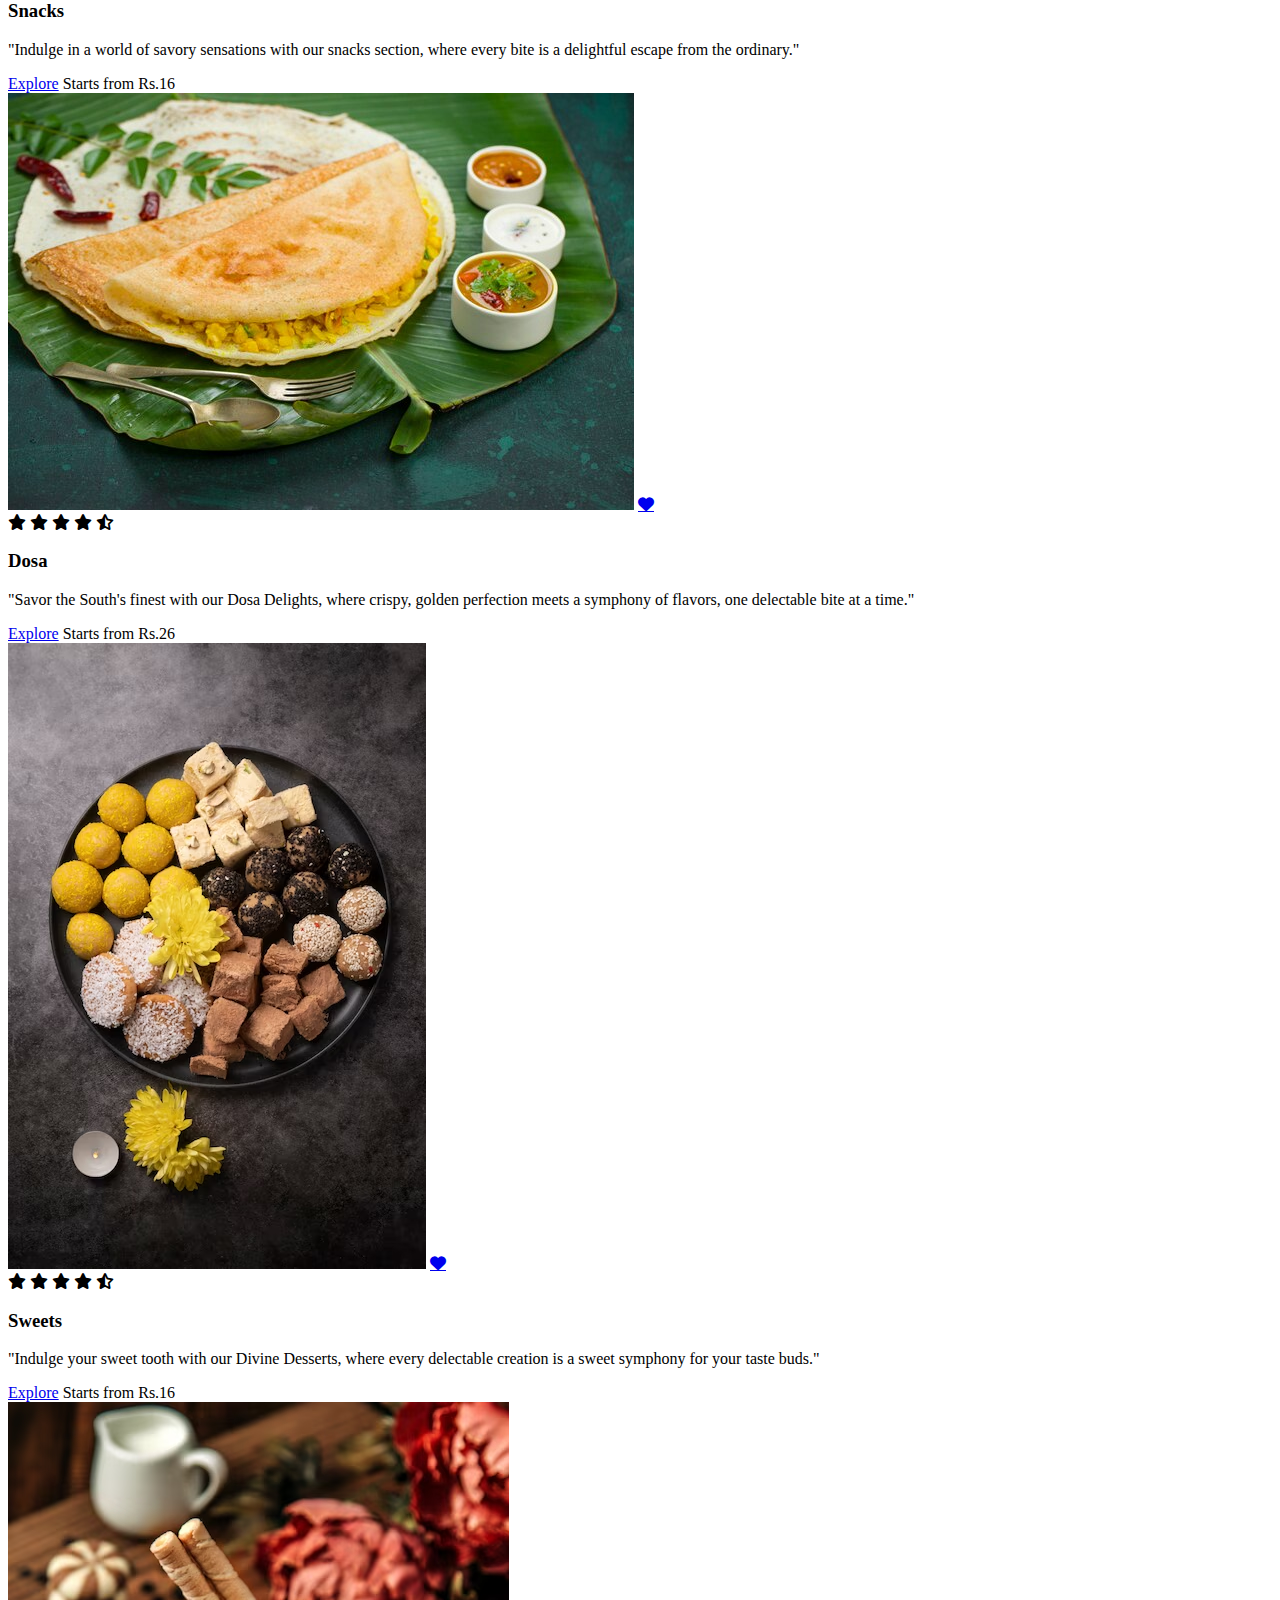
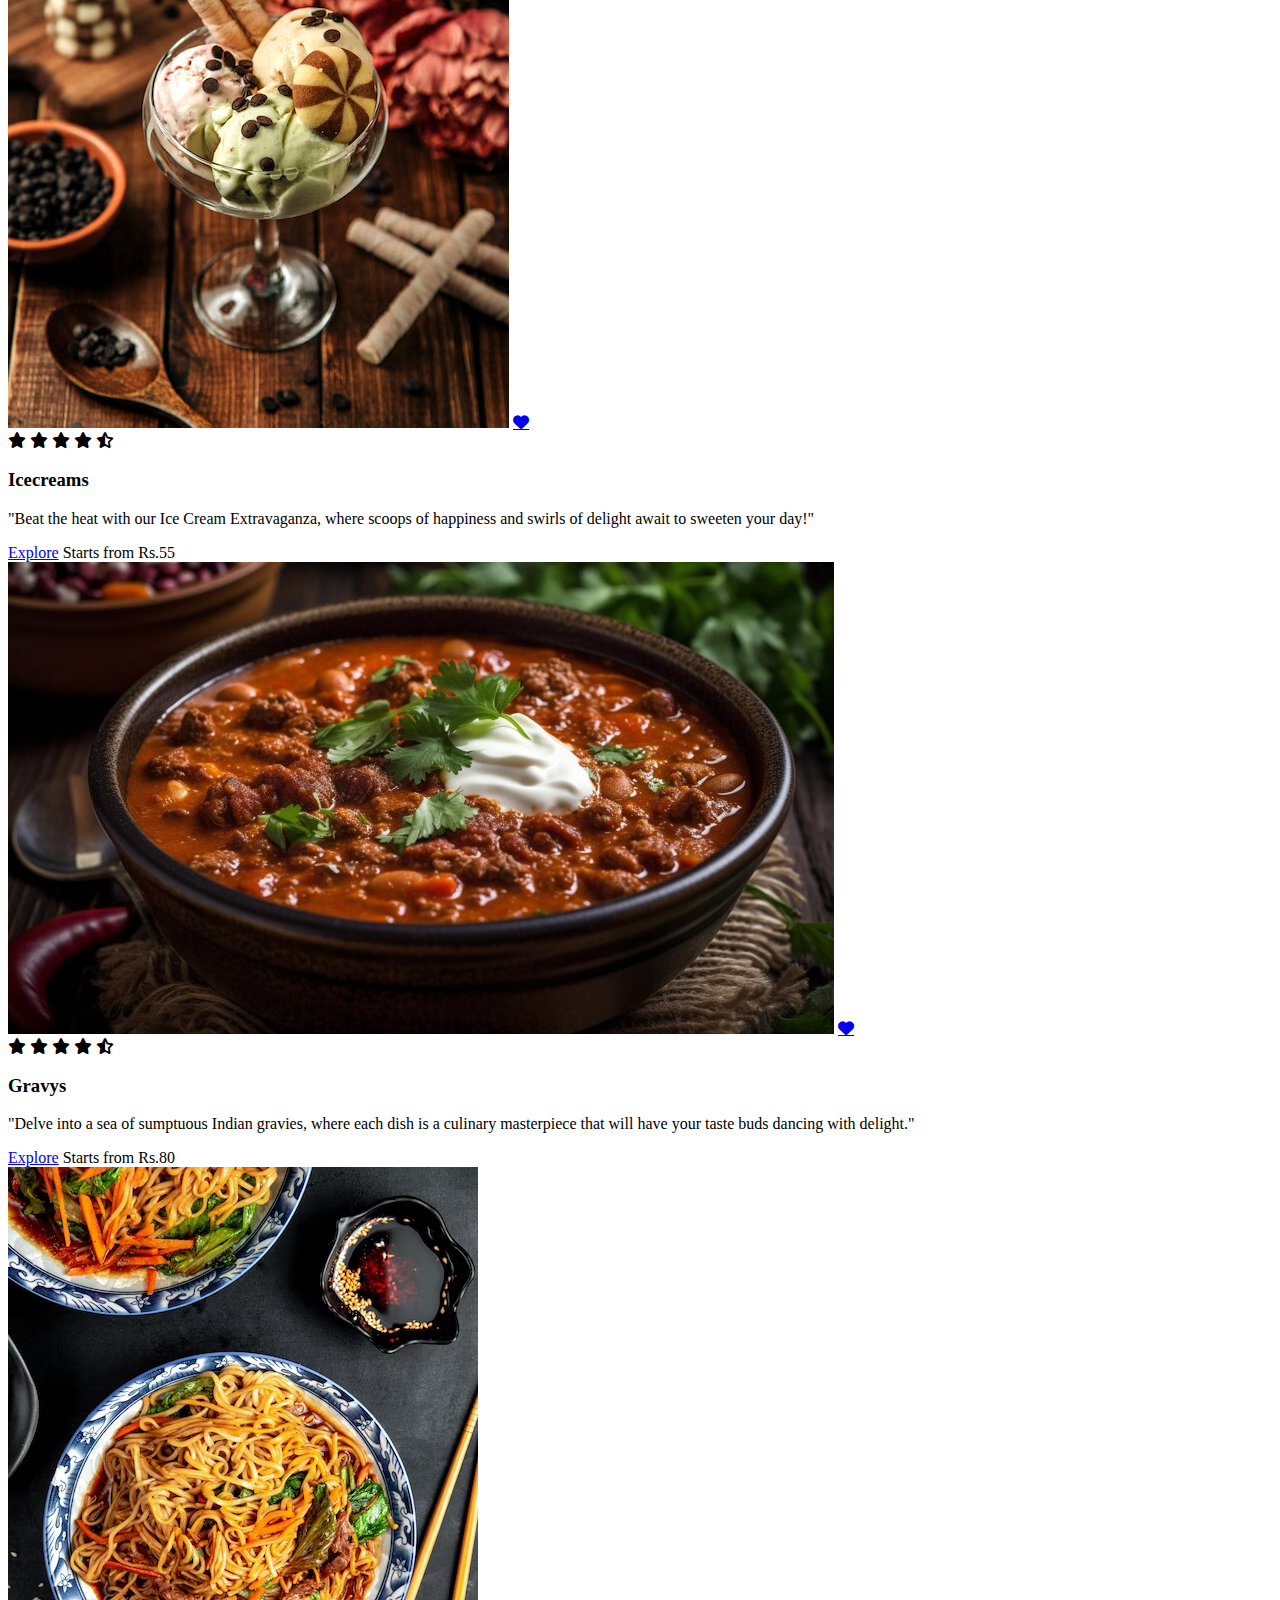
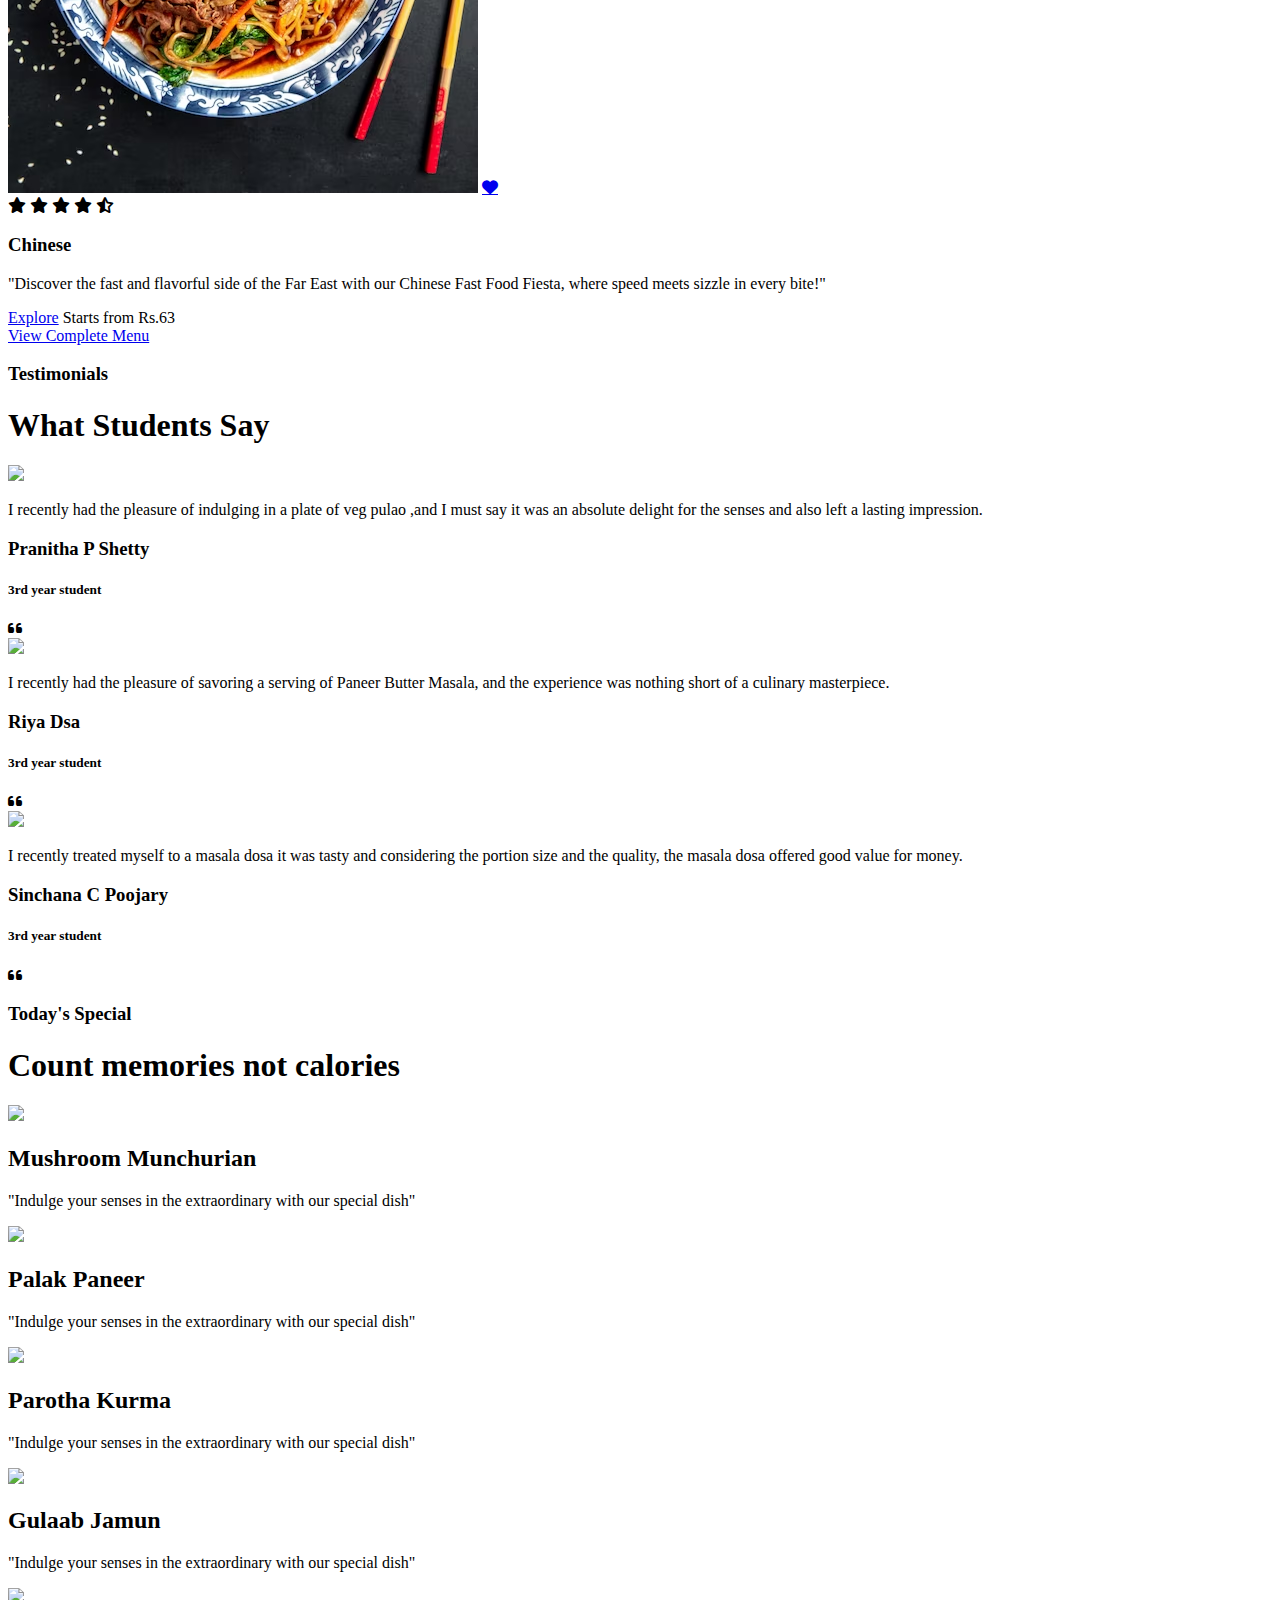
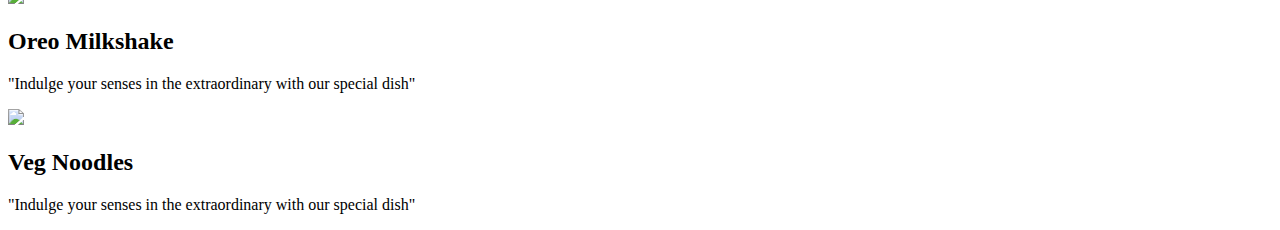
==== commit 1aae36c6: "Final index html" ====
--- a/index.html
+++ b/index.html
@@ -1,960 +1,465 @@
 <!DOCTYPE html>
 <html lang="en">
-
-  <head>
+<head>
     <meta charset="UTF-8">
     <meta http-equiv="X-UA-Compatible" content="IE=edge">
     <meta name="viewport" content="width=device-width, initial-scale=1.0">
-    <title>Menu</title>
-    <link rel="stylesheet" href="https://unpkg.com/swiper@8/swiper-bundle.min.css" />
+    <!----local stylesheet----->
+    <link rel="stylesheet" href="canteen.css">
+    <link rel="stylesheet" href="https://cdnjs.cloudflare.com/ajax/libs/twitter-bootstrap/5.3.2/js/bootstrap.min.js" >
+    
+    
+    <!------boxicon link-------->
     <link href='https://unpkg.com/boxicons@2.1.4/css/boxicons.min.css' rel='stylesheet'>
-    <link rel="stylesheet" href="style.css">
-
-  </head>
-
-  <body>
+    <link href='https://cdnjs.cloudflare.com/ajax/libs/font-awesome/6.4.2/css/all.min.css' rel='stylesheet'>
+
+
+   
+    
+
+    <title>Shri Durga</title>
+     <!----Owl carousel style links----->
+     <link rel="stylesheet" href="https://cdnjs.cloudflare.com/ajax/libs/OwlCarousel2/2.3.4/assets/owl.carousel.min.css"  />
+     <link rel="stylesheet" href="https://cdnjs.cloudflare.com/ajax/libs/OwlCarousel2/2.3.4/assets/owl.theme.default.min.css"/>
+</head>
+<body>
     <header>
-      <nav id="navbar" class="navbar flex-row">
-          <div class="nav-icon menu-btn-wrapper">
-              <div id="menu-btn" class="menu-btn bx bx-menu"></div>
-          </div>
-  
-          <div class="logo">
-              <h5>Shri Durga</h5>
-          </div>
-  
-          <ul id="nav-items" class="nav-items">
-              <li><a href="canteen.html" class="nav-links">HOME</a></li>
-              
-          </ul>
-  
-           
+
+        <!-------------- PreNav Text Start-------------->
+
+        <div id="prenav-text">
+            
+        </div>
+
+        <!-------------- PreNav Text End-------------->
+
+
+        <!-------------- Navbar Start-------------->
+
+        <nav id="navbar" class="navbar flex-row">
+            <div class="nav-icon menu-btn-wrapper">
+                <div id="menu-btn" class="menu-btn bx bx-menu"></div>
+            </div>
+
+            <div class="logo">
+                <h5>Shri Durga</h5>
+            </div>
+
+            <ul id="nav-items" class="nav-items">
+                <li><a href="#home" class="nav-links">HOME</a></li>
+                <li><a href="#menu" class="nav-links">MENU</a></li>
+                <li><a href="#about" class="nav-links">ABOUT</a></li>
+                <li><a href="#review" class="nav-links">REVIEWS</a></li>
+                <li><a href="signup.html" class="nav-links">SIGNUP</a></li>
+            </ul>
+
+            <ul class="nav-btns">
+                <div class="search-btn-wrapper nav-icon">
+                    <i class="searchbtn bx bx-search-alt-2"></i>
+                    <div id="search-form" class="search-form">
+                        <form action="#">
+                            <input type="search" class="search-data" placeholder="Search" required>
+                            <button type="submit" class="bx bx-search-alt-2"></button>
+                        </form>
+                    </div>
+                </div>
+                <div class="cart-btn-wrapper nav-icon">
+                    <i class="cartbtn bx bx-cart"></i>
+                    <div id="cart" class="cart flex-row">
+                        <span>No product in Cart</span>
+                    </div>
+
+                </div>
                 <div class=" nav-icon">
                     <i class="darkbtn bx bx-moon"></i>
                 </div>
-            
-  
-      </nav>
-  
-      <!-------------- Navbar End-------------->
-  </header>
-    <section id="home2">
-    
-      <div class="slide">
-          
-              
-                  <form action="" class="search">
-                      <input type="text" placeholder="Search for a food item" name="u">
-                      <button type="submit"><img src="searchimg.png"></button>
-                  </form>
-              
-          
-      </div>
-     
-  
-</section>
-    <section id="tranding">
-      <div class="section-heading">
-        <h3 class="text-center">Menu</h3>
-        <h1 class="text-center">Most loved ones</h1>
+            </ul>
+
+
+
+        </nav>
+
+        <!-------------- Navbar End-------------->
+    </header>
+    <!-------------- Home Section Start-------------->
+
+    <section id="home">
+        <div class=" owl-carousel owl-theme">
+            <div class="slide slide1">
+                <div class="content">
+                    <p class="sub-head">SHRI DURGA CANTEEN</p>
+                    <h1 class="heading">High Quality</h1>
+                    <p class="sub-head-2">food</p>
+                </div>
+            </div>
+            <div class=" slide slide2">
+                <div class="content">
+                    <p class="sub-head">SHRI DURGA CANTEEN</p>
+                    <h1 class="heading">Trusted by</h1>
+                    <p class="sub-head-2">students</p>
+                </div>
+            </div>
+
+        </div>
+    </section>
+<!-----Menu section-------->
+
+    <section id="menu" class="menu">
+        
+        <div class="section-heading">
+        <h3>Menu Section </h3>
+        <h1>A taste of home</h1>
         <div class="squarewrapper flex-row">
             <div class="square"></div>
             <div class="square"></div>
             <div class="square"></div>
         </div>
     </div>
-      <div class="container">
-        <div class="swiper tranding-slider">
-          <div class="swiper-wrapper">
-            <!-- Slide-start -->
-            <div class="swiper-slide tranding-slide">
-              <div class="tranding-slide-img">
-                <img src="img31.avif" alt="Tranding">
-              </div>
-              <div class="tranding-slide-content">
-                <h1 class="food-price">$20</h1>
-                <div class="tranding-slide-content-bottom">
-                  <h2 class="food-name">
-                    Special Pizza
-                  </h2>
-                  <h3 class="food-rating">
-                    <span>4.5</span>
-                    <div class="rating">
-                      <ion-icon name="star"></ion-icon>
-                      <ion-icon name="star"></ion-icon>
-                      <ion-icon name="star"></ion-icon>
-                      <ion-icon name="star"></ion-icon>
-                      <ion-icon name="star"></ion-icon>
-                    </div>
-                  </h3>
-                </div>
-              </div>
-            </div>
-            <!-- Slide-end -->
-            <!-- Slide-start -->
-            <div class="swiper-slide tranding-slide">
-              <div class="tranding-slide-img">
-                <img src="img32.avif" alt="Tranding">
-              </div>
-              <div class="tranding-slide-content">
-                <h1 class="food-price">$20</h1>
-                <div class="tranding-slide-content-bottom">
-                  <h2 class="food-name">
-                    Meat Ball
-                  </h2>
-                  <h3 class="food-rating">
-                    <span>4.5</span>
-                    <div class="rating">
-                      <ion-icon name="star"></ion-icon>
-                      <ion-icon name="star"></ion-icon>
-                      <ion-icon name="star"></ion-icon>
-                      <ion-icon name="star"></ion-icon>
-                      <ion-icon name="star"></ion-icon>
-                    </div>
-                  </h3>
-                </div>
-              </div>
-            </div>
-            <!-- Slide-end -->
-            <!-- Slide-start -->
-            <div class="swiper-slide tranding-slide">
-              <div class="tranding-slide-img">
-                <img src="img33.avif" alt="Tranding">
-              </div>
-              <div class="tranding-slide-content">
-                <h1 class="food-price">$40</h1>
-                <div class="tranding-slide-content-bottom">
-                  <h2 class="food-name">
-                    Burger
-                  </h2>
-                  <h3 class="food-rating">
-                    <span>4.5</span>
-                    <div class="rating">
-                      <ion-icon name="star"></ion-icon>
-                      <ion-icon name="star"></ion-icon>
-                      <ion-icon name="star"></ion-icon>
-                      <ion-icon name="star"></ion-icon>
-                      <ion-icon name="star"></ion-icon>
-                    </div>
-                  </h3>
-                </div>
-              </div>
-            </div>
-            <!-- Slide-end -->
-            <!-- Slide-start -->
-            <div class="swiper-slide tranding-slide">
-              <div class="tranding-slide-img">
-                <img src="img34.avif" alt="Tranding">
-              </div>
-              <div class="tranding-slide-content">
-                <h1 class="food-price">$15</h1>
-                <div class="tranding-slide-content-bottom">
-                  <h2 class="food-name">
-                    Frish Curry
-                  </h2>
-                  <h3 class="food-rating">
-                    <span>4.5</span>
-                    <div class="rating">
-                      <ion-icon name="star"></ion-icon>
-                      <ion-icon name="star"></ion-icon>
-                      <ion-icon name="star"></ion-icon>
-                      <ion-icon name="star"></ion-icon>
-                      <ion-icon name="star"></ion-icon>
-                    </div>
-                  </h3>
-                </div>
-              </div>
-            </div>
-            <!-- Slide-end -->
-            <!-- Slide-start -->
-            <div class="swiper-slide tranding-slide">
-              <div class="tranding-slide-img">
-                <img src="img35.avif" alt="Tranding">
-              </div>
-              <div class="tranding-slide-content">
-                <h1 class="food-price">$15</h1>
-                <div class="tranding-slide-content-bottom">
-                  <h2 class="food-name">
-                    Pane Cake
-                  </h2>
-                  <h3 class="food-rating">
-                    <span>4.5</span>
-                    <div class="rating">
-                      <ion-icon name="star"></ion-icon>
-                      <ion-icon name="star"></ion-icon>
-                      <ion-icon name="star"></ion-icon>
-                      <ion-icon name="star"></ion-icon>
-                      <ion-icon name="star"></ion-icon>
-                    </div>
-                  </h3>
-                </div>
-              </div>
-            </div>
-            <!-- Slide-end -->
-            <!-- Slide-start -->
-            <div class="swiper-slide tranding-slide">
-              <div class="tranding-slide-img">
-                <img src="img36.avif" alt="Tranding">
-              </div>
-              <div class="tranding-slide-content">
-                <h1 class="food-price">$20</h1>
-                <div class="tranding-slide-content-bottom">
-                  <h2 class="food-name">
-                    Vanilla cake
-                  </h2>
-                  <h3 class="food-rating">
-                    <span>4.5</span>
-                    <div class="rating">
-                      <ion-icon name="star"></ion-icon>
-                      <ion-icon name="star"></ion-icon>
-                      <ion-icon name="star"></ion-icon>
-                      <ion-icon name="star"></ion-icon>
-                      <ion-icon name="star"></ion-icon>
-                    </div>
-                  </h3>
-                </div>
-              </div>
-            </div>
-            <!-- Slide-end -->
+    <div class="box-container">
+    <div class="box">
+        <div class="image">
+            <img src="juice1.avif" alt="">
+            <a href="#" class="fas fa-heart"></a>
+        </div>
+        <div class="content">
+            <div class="stars">
+                <i class=" fas fa-star"></i>
+                <i class=" fas fa-star"></i>
+                <i class=" fas fa-star"></i>
+                <i class=" fas fa-star"></i>
+                <i class=" fas fa-star-half-alt"></i>
+                
+
+                
+            </div>
+            <h3>Juices</h3>
+            <p id="para">"Quench your thirst and satisfy your cravings with our Juice and Milkshake Marvels, where every sip is a delicious adventure waiting to be explored."
+            </p>
+            <a href="menu.html" class="btn">Explore</a>
+            <span class="price">Starts from Rs.26</span>
+        </div>
+    </div>
+
+
+    <div class="box">
+        <div class="image">
+            <img src="chats.jpg" alt="">
+            <a href="#" class="fas fa-heart"></a>
+        </div>
+        <div class="content">
+            <div class="stars">
+                <i class=" fas fa-star"></i>
+                <i class=" fas fa-star"></i>
+                <i class=" fas fa-star"></i>
+                <i class=" fas fa-star"></i>
+                <i class=" fas fa-star-half-alt"></i>
+                
+
+                
+            </div>
+            <h3>Chats</h3>
+            <p id="para">"Get ready to chat, savor, and share the joy with our delectable range of chitchat-worthy dishes, each bite sparking lively conversations."</p>
+            <a href="menu.html" class="btn">Explore</a>
+            <span class="price">Starts from Rs.20</span>
+        </div>
+    </div>
+
+    <div class="box">
+        <div class="image">
+            <img src="southindian.avif" alt="">
+            <a href="#" class="fas fa-heart"></a>
+        </div>
+        <div class="content">
+            <div class="stars">
+                <i class=" fas fa-star"></i>
+                <i class=" fas fa-star"></i>
+                <i class=" fas fa-star"></i>
+                <i class=" fas fa-star"></i>
+                <i class=" fas fa-star-half-alt"></i>
+            </div>
+            <h3>South-Indian</h3>
+            <p id="para">"Embark on a flavor-packed journey to the heart of South India, where every dish is a harmonious blend of spices, tradition, and a dash of Southern soul."</p>
+            <a href="menu.html" class="btn">Explore</a>
+            <span class="price">Starts from Rs.21</span>
+        </div>
+    </div>
+
+    <div class="box">
+        <div class="image">
+            <img src="snacks1.avif" alt="">
+            <a href="#" class="fas fa-heart"></a>
+        </div>
+        <div class="content">
+            <div class="stars">
+                <i class=" fas fa-star"></i>
+                <i class=" fas fa-star"></i>
+                <i class=" fas fa-star"></i>
+                <i class=" fas fa-star"></i>
+                <i class=" fas fa-star-half-alt"></i>
+                
+
+                
+            </div>
+            <h3>Snacks</h3>
+            <p id="para">"Indulge in a world of savory sensations with our snacks section, where every bite is a delightful escape from the ordinary."</p>
+            <a href="menu.html" class="btn">Explore</a>
+            <span class="price">Starts from Rs.16</span>
+        </div>
+    </div>
+
+    <div class="box">
+        <div class="image">
+            <img src="dosa1.jpg" alt="">
+            <a href="#" class="fas fa-heart"></a>
+        </div>
+        <div class="content">
+            <div class="stars">
+                <i class=" fas fa-star"></i>
+                <i class=" fas fa-star"></i>
+                <i class=" fas fa-star"></i>
+                <i class=" fas fa-star"></i>
+                <i class=" fas fa-star-half-alt"></i>
+                
+
+                
+            </div>
+            <h3>Dosa</h3>
+            <p id="para">"Savor the South's finest with our Dosa Delights, where crispy, golden perfection meets a symphony of flavors, one delectable bite at a time."</p>
+            <a href="menu.html" class="btn">Explore</a>
+            <span class="price">Starts from Rs.26</span>
+        </div>
+    </div>
+
+    <div class="box">
+        <div class="image">
+            <img src="sweet.avif" alt="">
+            <a href="#" class="fas fa-heart"></a>
+        </div>
+        <div class="content">
+            <div class="stars">
+                <i class=" fas fa-star"></i>
+                <i class=" fas fa-star"></i>
+                <i class=" fas fa-star"></i>
+                <i class=" fas fa-star"></i>
+                <i class=" fas fa-star-half-alt"></i>
+                
+
+                
+            </div>
+            <h3>Sweets</h3>
+            <p id="para">"Indulge your sweet tooth with our Divine Desserts, where every delectable creation is a sweet symphony for your taste buds."</p>
+            <a href="menu.html" class="btn">Explore</a>
+            <span class="price">Starts from Rs.16</span>
+        </div>
+    </div>
+
+    <div class="box">
+        <div class="image">
+            <img src="icecream1.avif" alt="">
+            <a href="#" class="fas fa-heart"></a>
+        </div>
+        <div class="content">
+            <div class="stars">
+                <i class=" fas fa-star"></i>
+                <i class=" fas fa-star"></i>
+                <i class=" fas fa-star"></i>
+                <i class=" fas fa-star"></i>
+                <i class=" fas fa-star-half-alt"></i>
+                
+
+                
+            </div>
+            <h3>Icecreams</h3>
+            <p id="para">"Beat the heat with our Ice Cream Extravaganza, where scoops of happiness and swirls of delight await to sweeten your day!"</p>
+            <a href="menu.html" class="btn">Explore</a>
+            <span class="price">Starts from Rs.55</span>
+        </div>
+    </div>
+
+    <div class="box">
+        <div class="image">
+            <img src="gravy1.jpg" alt="">
+            <a href="#" class="fas fa-heart"></a>
+        </div>
+        <div class="content">
+            <div class="stars">
+                <i class=" fas fa-star"></i>
+                <i class=" fas fa-star"></i>
+                <i class=" fas fa-star"></i>
+                <i class=" fas fa-star"></i>
+                <i class=" fas fa-star-half-alt"></i>
+                
+
+                
+            </div>
+            <h3>Gravys</h3>
+            <p id="para">"Delve into a sea of sumptuous Indian gravies, where each dish is a culinary masterpiece that will have your taste buds dancing with delight."</p>
+            <a href="menu.html" class="btn">Explore</a>
+            <span class="price">Starts from Rs.80</span>
+        </div>
+    </div>
+
+    <div class="box">
+        <div class="image">
+            <img src="chinese.avif" alt="">
+            <a href="#" class="fas fa-heart"></a>
+        </div>
+        <div class="content">
+            <div class="stars">
+                <i class=" fas fa-star"></i>
+                <i class=" fas fa-star"></i>
+                <i class=" fas fa-star"></i>
+                <i class=" fas fa-star"></i>
+                <i class=" fas fa-star-half-alt"></i>
+                
+
+                
+            </div>
+            <h3>Chinese</h3>
+            <p id="para">"Discover the fast and flavorful side of the Far East with our Chinese Fast Food Fiesta, where speed meets sizzle in every bite!"</p>
+            <a href="menu.html" class="btn">Explore</a>
+            <span class="price">Starts from Rs.63</span>
+        </div>
+    </div>
+    
+    
+</div>
+<div class="btn-wrapper">
+    <a href="menu.html" class="btn">View Complete Menu</a>
+</div>
+    </section>
+
+    <section id="review" class="review">
+        <div class="section-heading">
+            <h3>Testimonials</h3>
+            <h1>What Students Say</h1>
+            <div class="squarewrapper flex-row">
+                <div class="square"></div>
+                <div class="square"></div>
+                <div class="square"></div>
+            </div>
+        </div>
+        <div class="Cards">
+            <!--<div class="card">
+                <img src="img10.jpeg">
+                <p>Lorem ipsum dolor sit amet consectetur, adipisicing elit. Temporibus, nostrum labore? Ipsum in molestias deserunt laboriosam beatae, ducimus perferendis quam laudantium, nulla quibusdam eum quisquam sint vel, voluptas neque delectus!</p>
+                <h3>Riya Dsa</h3>
+                <h4>3rd year student</h4>
+                <i class="fa fa-quote-left"></i>
+            </div>-->
+
+            <div class="card">
+                <img src="STUDENT1.jpg">
+                <p>I recently had the pleasure of indulging in a plate of veg pulao ,and I must say it was an absolute delight for the senses and also left a lasting impression. </p>
+                <h3>Pranitha P Shetty</h3>
+                <h5>3rd year student</h4>
+                <i class="fa fa-quote-left"></i>
+            </div>
+
+            <div class="card">
+                <img src="STUDENT3.jpg">
+                <p>I recently had the pleasure of savoring a serving of Paneer Butter Masala, and the experience was nothing short of a culinary masterpiece.</p>
+                <h3>Riya Dsa</h3>
+                <h5>3rd year student</h4>
+                <i class="fa fa-quote-left"></i>
+            </div>
+
+            <div class="card">
+                <img src="Student2.jpg">
+                <p>I recently treated myself to a masala dosa it was tasty and considering the portion size and the quality, the masala dosa offered good value for money. </p>
+                <h3>Sinchana C Poojary</h4>
+                <h5>3rd year student</h4>
+                <i class="fa fa-quote-left"></i>
+            </div>
+
             
-          </div>
-
-          <div class="tranding-slider-control">
-            <div class="swiper-button-prev slider-arrow">
-              <ion-icon name="arrow-back-outline"></ion-icon>
-            </div>
-            <div class="swiper-button-next slider-arrow">
-              <ion-icon name="arrow-forward-outline"></ion-icon>
-            </div>
-            <div class="swiper-pagination"></div>
-          </div>
-
-        </div>
-      </div>
+        </div>
     </section>
-    <section id="menu-view" class="menu-view">
+
+    <section id="blog" class="blog">
         <div class="section-heading">
-          <h3 class="text-center">Menu</h3>
-          <h1 class="text-center">Our Complete Menu</h1>
-          <div class="squarewrapper flex-row">
-              <div class="square"></div>
-              <div class="square"></div>
-              <div class="square"></div>
-          </div>
-      </div>
-      <div class="menu-container" >
-        <div class="item">
-         <div class="item-name">
-            <h2>Juices</h2>
-          </div>
-          <div class="box-container">
-            <div class="box">
-              <h3>Lime Juice</h3>
-              <span class="dots"></span>
-              <h3>Rs 26</h3>
-            </div>
-            <div class="box">
-              <h3>Cold Coffee</h3>
-              <span class="dots"></span>
-              <h3>Rs 42</h3>
-            </div>
-            <div class="box">
-              <h3>Water Melon</h3>
-              <span class="dots"></span>
-              <h3>Rs 47</h3>
-            </div>
-            <div class="box">
-              <h3>Pineapple</h3>
-              <span class="dots"></span>
-              <h3>Rs 47</h3>
-            </div>
-            <div class="box">
-              <h3>Musumbi</h3>
-              <span class="dots"></span>
-              <h3>Rs 47</h3>
-            </div>
-            <div class="box">
-              <h3>Orange Juice</h3>
-              <span class="dots"></span>
-              <h3>Rs 47</h3>
-            </div>
-            <div class="box">
-              <h3>Fruit Punch</h3>
-              <span class="dots"></span>
-              <h3>Rs 60</h3>
-            </div>
-        </div>
-      </div>
-
-      <!---new---->
-      <div class="item">
-        <div class="item-name">
-           <h2>Chats</h2>
-         </div>
-         <div class="box-container">
-           <div class="box">
-             <h3>Vada Paav</h3>
-             <span class="dots"></span>
-             <h3>Rs 20</h3>
-           </div>
-           <div class="box">
-             <h3>Sev Puri</h3>
-             <span class="dots"></span>
-             <h3>Rs 42</h3>
-           </div>
-           <div class="box">
-             <h3>Papdi Chat</h3>
-             <span class="dots"></span>
-             <h3>Rs 47</h3>
-           </div>
-           <div class="box">
-             <h3>Bhel Puri</h3>
-             <span class="dots"></span>
-             <h3>Rs 47</h3>
-           </div>
-           <div class="box">
-             <h3>Charmuri</h3>
-             <span class="dots"></span>
-             <h3>Rs 47</h3>
-           </div>
-           <div class="box">
-             <h3>Pani Puri</h3>
-             <span class="dots"></span>
-             <h3>Rs 47</h3>
-           </div>
-           <div class="box">
-            <h3>Samosa Chat</h3>
-            <span class="dots"></span>
-            <h3>Rs 60</h3>
-          </div>
-          <div class="box">
-            <h3>Misaal Paav</h3>
-            <span class="dots"></span>
-            <h3>Rs 60</h3>
-          </div>
-          <div class="box">
-            <h3>Dahi Puri</h3>
-            <span class="dots"></span>
-            <h3>Rs 60</h3>
-          </div>
-          <div class="box">
-            <h3>DahiSev Puri</h3>
-            <span class="dots"></span>
-            <h3>Rs 60</h3>
-          </div>
-          <div class="box">
-            <h3>Dahipapdi Chat</h3>
-            <span class="dots"></span>
-            <h3>Rs 60</h3>
-          </div>
-       </div>
-     </div>
-
-      <!---new---->
-      <div class="item">
-        <div class="item-name">
-           <h2>Chinese</h2>
-         </div>
-         <div class="box-container">
-           <div class="box">
-             <h3>Veg Fried Rice</h3>
-             <span class="dots"></span>
-             <h3>Rs 26</h3>
-           </div>
-           <div class="box">
-             <h3>Veg Noodles</h3>
-             <span class="dots"></span>
-             <h3>Rs 42</h3>
-           </div>
-           <div class="box">
-             <h3>Paneer Fried Rice</h3>
-             <span class="dots"></span>
-             <h3>Rs 47</h3>
-           </div>
-           <div class="box">
-             <h3>Ghee Rice</h3>
-             <span class="dots"></span>
-             <h3>Rs 47</h3>
-           </div>
-           <div class="box">
-             <h3>Jeera Rice</h3>
-             <span class="dots"></span>
-             <h3>Rs 47</h3>
-           </div>
-           <div class="box">
-             <h3>Veg Rice Manchurian</h3>
-             <span class="dots"></span>
-             <h3>Rs 47</h3>
-           </div>
-           <div class="box">
-             <h3>Gobi Manchurian</h3>
-             <span class="dots"></span>
-             <h3>Rs 60</h3>
-           </div>
-           <div class="box">
-            <h3>Mashroom Fried Rice</h3>
-            <span class="dots"></span>
-            <h3>Rs 60</h3>
-          </div>
-          <div class="box">
-            <h3>Gobi Manchurian</h3>
-            <span class="dots"></span>
-            <h3>Rs 60</h3>
-          </div>
-          <div class="box">
-            <h3>Tripple Fried Rice</h3>
-            <span class="dots"></span>
-            <h3>Rs 60</h3>
-          </div>
-          <div class="box">
-            <h3>Veg Biryani</h3>
-            <span class="dots"></span>
-            <h3>Rs 60</h3>
-          </div>
-          <div class="box">
-            <h3>Mushroom Manchurian</h3>
-            <span class="dots"></span>
-            <h3>Rs 60</h3>
-          </div>
-          <div class="box">
-            <h3>Paneer Manchurian</h3>
-            <span class="dots"></span>
-            <h3>Rs 60</h3>
-          </div>
-       </div>
-     </div>
-
-      <!---new---->
-      <div class="item">
-        <div class="item-name">
-           <h2>Snacks</h2>
-         </div>
-         <div class="box-container">
-           <div class="box">
-             <h3>Buns</h3>
-             <span class="dots"></span>
-             <h3>Rs 26</h3>
-           </div>
-           <div class="box">
-             <h3>Biscuit Rotti</h3>
-             <span class="dots"></span>
-             <h3>Rs 42</h3>
-           </div>
-           <div class="box">
-             <h3>Veg Bonda</h3>
-             <span class="dots"></span>
-             <h3>Rs 47</h3>
-           </div>
-           <div class="box">
-             <h3>Alu Bonda</h3>
-             <span class="dots"></span>
-             <h3>Rs 47</h3>
-           </div>
-           <div class="box">
-             <h3>Chattambade</h3>
-             <span class="dots"></span>
-             <h3>Rs 47</h3>
-           </div>
-           <div class="box">
-             <h3>Goli Baje</h3>
-             <span class="dots"></span>
-             <h3>Rs 47</h3>
-           </div>
-           <div class="box">
-             <h3>Podi</h3>
-             <span class="dots"></span>
-             <h3>Rs 60</h3>
-           </div>
-           <div class="box">
-            <h3>Mirchi Podi</h3>
-            <span class="dots"></span>
-            <h3>Rs 60</h3>
-          </div>
-          <div class="box">
-            <h3>Buns</h3>
-            <span class="dots"></span>
-            <h3>Rs 60</h3>
-          </div>
-          <div class="box">
-            <h3>Biscuit Rotti</h3>
-            <span class="dots"></span>
-            <h3>Rs 60</h3>
-          </div>
-          <div class="box">
-            <h3>Sanjeera</h3>
-            <span class="dots"></span>
-            <h3>Rs 60</h3>
-          </div>
-          <div class="box">
-            <h3>Veg Bonda</h3>
-            <span class="dots"></span>
-            <h3>Rs 47</h3>
-          </div>
-          <div class="box">
-            <h3>Alu Bonda</h3>
-            <span class="dots"></span>
-            <h3>Rs 47</h3>
-          </div>
-          <div class="box">
-            <h3>Chattambade</h3>
-            <span class="dots"></span>
-            <h3>Rs 47</h3>
-          </div>
-          <div class="box">
-            <h3>Onion Pakoda</h3>
-            <span class="dots"></span>
-            <h3>Rs 47</h3>
-          </div>
-       </div>
-     </div>
-
-      <!---new---->
-      <div class="item">
-        <div class="item-name">
-           <h2>Gravys</h2>
-         </div>
-         <div class="box-container">
-           <div class="box">
-             <h3>Paneer Butter Masala</h3>
-             <span class="dots"></span>
-             <h3>Rs 26</h3>
-           </div>
-           <div class="box">
-             <h3>Paneer Tikka Masala</h3>
-             <span class="dots"></span>
-             <h3>Rs 42</h3>
-           </div>
-           <div class="box">
-             <h3>Paneer Chingari</h3>
-             <span class="dots"></span>
-             <h3>Rs 47</h3>
-           </div>
-           <div class="box">
-             <h3>Paneer Burgi</h3>
-             <span class="dots"></span>
-             <h3>Rs 47</h3>
-           </div>
-           <div class="box">
-             <h3>Paneer Kohlapuri</h3>
-             <span class="dots"></span>
-             <h3>Rs 47</h3>
-           </div>
-           <div class="box">
-             <h3>Shahi Paneer</h3>
-             <span class="dots"></span>
-             <h3>Rs 47</h3>
-           </div>
-           <div class="box">
-            <h3>Paneer Navaratna Kurma</h3>
-            <span class="dots"></span>
-            <h3>Rs 60</h3>
-          </div>
-          <div class="box">
-            <h3>Mushroom Makhanwala</h3>
-            <span class="dots"></span>
-            <h3>Rs 60</h3>
-          </div>
-          <div class="box">
-            <h3>2 Paratha + Any Gravy</h3>
-            <span class="dots"></span>
-            <h3>Rs 60</h3>
-          </div>
-          <div class="box">
-            <h3>Extra Paratha</h3>
-            <span class="dots"></span>
-            <h3>Rs 60</h3>
-          </div>
-       </div>
-     </div>
-
-      <!---new---->
-      <div class="item">
-        <div class="item-name">
-           <h2>Milk Shakes</h2>
-         </div>
-         <div class="box-container">
-           <div class="box">
-             <h3>Oreo</h3>
-             <span class="dots"></span>
-             <h3>Rs 26</h3>
-           </div>
-           <div class="box">
-             <h3>Chocolate</h3>
-             <span class="dots"></span>
-             <h3>Rs 42</h3>
-           </div>
-           <div class="box">
-             <h3>Chikku</h3>
-             <span class="dots"></span>
-             <h3>Rs 47</h3>
-           </div>
-           <div class="box">
-             <h3>Musk Melon</h3>
-             <span class="dots"></span>
-             <h3>Rs 47</h3>
-           </div>
-           <div class="box">
-             <h3>Pista</h3>
-             <span class="dots"></span>
-             <h3>Rs 47</h3>
-           </div>
-           <div class="box">
-             <h3>Strawberry</h3>
-             <span class="dots"></span>
-             <h3>Rs 47</h3>
-           </div>
-           <div class="box">
-             <h3>Mango</h3>
-             <span class="dots"></span>
-             <h3>Rs 60</h3>
-           </div>
-           <div class="box">
-            <h3>Vanilla</h3>
-            <span class="dots"></span>
-            <h3>Rs 60</h3>
-          </div>
-       </div>
-     </div>
-
-      <!---new---->
-      <div class="item">
-        <div class="item-name">
-           <h2>South-Indian Snacks</h2>
-         </div>
-         <div class="box-container">
-           <div class="box">
-             <h3>Idli Sambar(2 idli)</h3>
-             <span class="dots"></span>
-             <h3>Rs 26</h3>
-           </div>
-           <div class="box">
-             <h3>Vada Sambar(1 vada)</h3>
-             <span class="dots"></span>
-             <h3>Rs 42</h3>
-           </div>
-           <div class="box">
-             <h3>Ambade Sambar(1 no.)</h3>
-             <span class="dots"></span>
-             <h3>Rs 47</h3>
-           </div>
-           <div class="box">
-             <h3>Dahi Vada(1 vada)</h3>
-             <span class="dots"></span>
-             <h3>Rs 47</h3>
-           </div>
-           <div class="box">
-             <h3>Moong Avalakki</h3>
-             <span class="dots"></span>
-             <h3>Rs 47</h3>
-           </div>
-           <div class="box">
-             <h3>Kadle Avalakki</h3>
-             <span class="dots"></span>
-             <h3>Rs 47</h3>
-           </div>
-           <div class="box">
-             <h3>Upma Avalakki</h3>
-             <span class="dots"></span>
-             <h3>Rs 60</h3>
-           </div>
-           <div class="box">
-            <h3>Idli Sambar(3 idli)</h3>
-            <span class="dots"></span>
-            <h3>Rs 26</h3>
-          </div>
-           <div class="box">
-            <h3>Idli Vada(single)</h3>
-            <span class="dots"></span>
-            <h3>Rs 60</h3>
-          </div>
-          <div class="box">
-            <h3>Chapathi Kurma</h3>
-            <span class="dots"></span>
-            <h3>Rs 26</h3>
-          </div>
-          <div class="box">
-            <h3>Pav Bhaji(2 paav) extra paav Rs.5</h3>
-            <span class="dots"></span>
-            <h3>Rs 26</h3>
-          </div>
-          <div class="box">
-            <h3>Puri Bhaji</h3>
-            <span class="dots"></span>
-            <h3>Rs 26</h3>
-          </div>
-          <div class="box">
-            <h3>Pundi Gassi</h3>
-            <span class="dots"></span>
-            <h3>Rs 26</h3>
-          </div>
-          <div class="box">
-            <h3>Aloo Paratha</h3>
-            <span class="dots"></span>
-            <h3>Rs 26</h3>
-          </div>
-          <div class="box">
-            <h3>Vada Sambar(2 vada)</h3>
-            <span class="dots"></span>
-            <h3>Rs 26</h3>
-          </div>
-          <div class="box">
-            <h3>Pav Bhaji(3 paav)</h3>
-            <span class="dots"></span>
-            <h3>Rs 26</h3>
-          </div>
-          <div class="box">
-            <h3>Parota Kurma(2no.)*extra paratha</h3>
-            <span class="dots"></span>
-            <h3>Rs 26</h3>
-          </div>
-          <div class="box">
-            <h3>Samosa</h3>
-            <span class="dots"></span>
-            <h3>Rs 26</h3>
-          </div>
-          <div class="box">
-            <h3>Cutlet</h3>
-            <span class="dots"></span>
-            <h3>Rs 26</h3>
-          </div>
-          <div class="box">
-            <h3>Ambade Sambar(2 no.)</h3>
-            <span class="dots"></span>
-            <h3>Rs 26</h3>
-          </div>
-          <div class="box">
-            <h3>Dahi Vada(2 vada)</h3>
-            <span class="dots"></span>
-            <h3>Rs 26</h3>
-          </div>
-          <div class="box">
-            <h3>Chole Bhature</h3>
-            <span class="dots"></span>
-            <h3>Rs 26</h3>
-          </div>
-       </div>
-     </div>
-
-      <!---new---->
-      <div class="item">
-        <div class="item-name">
-           <h2>Dosa</h2>
-         </div>
-         <div class="box-container">
-           <div class="box">
-             <h3>Plain Dosa</h3>
-             <span class="dots"></span>
-             <h3>Rs 26</h3>
-           </div>
-           <div class="box">
-             <h3>Uddina Dosa</h3>
-             <span class="dots"></span>
-             <h3>Rs 42</h3>
-           </div>
-           <div class="box">
-             <h3>Neer Dosa</h3>
-             <span class="dots"></span>
-             <h3>Rs 47</h3>
-           </div>
-           <div class="box">
-             <h3>Masala Dosa</h3>
-             <span class="dots"></span>
-             <h3>Rs 47</h3>
-           </div>
-       </div>
-     </div>
-
-      <!---new---->
-      <div class="item">
-        <div class="item-name">
-           <h2>Special Dosa</h2>
-         </div>
-         <div class="box-container">
-           <div class="box">
-             <h3>Mysuru Masala</h3>
-             <span class="dots"></span>
-             <h3>Rs 26</h3>
-           </div>
-           <div class="box">
-             <h3>Paneer Masala</h3>
-             <span class="dots"></span>
-             <h3>Rs 42</h3>
-           </div>
-           <div class="box">
-             <h3>Palak Masala</h3>
-             <span class="dots"></span>
-             <h3>Rs 47</h3>
-           </div>
-           <div class="box">
-            <h3>Mushroom Masala</h3>
-            <span class="dots"></span>
-            <h3>Rs 26</h3>
-          </div>
-          <div class="box">
-            <h3>Open Masala</h3>
-            <span class="dots"></span>
-            <h3>Rs 42</h3>
-          </div>
-          <div class="box">
-            <h3>Rava Masala</h3>
-            <span class="dots"></span>
-            <h3>Rs 47</h3>
-          </div>
-          <div class="box">
-            <h3>Spring Masala</h3>
-            <span class="dots"></span>
-            <h3>Rs 26</h3>
-          </div>
-          <div class="box">
-            <h3>Onion Rava Masala</h3>
-            <span class="dots"></span>
-            <h3>Rs 42</h3>
-          </div>
-          <div class="box">
-            <h3>Onion Uttappa</h3>
-            <span class="dots"></span>
-            <h3>Rs 47</h3>
-          </div>
-          <div class="box">
-            <h3>Tomato Onion Uttappa</h3>
-            <span class="dots"></span>
-            <h3>Rs 26</h3>
-          </div>
-          <div class="box">
-            <h3>Paneer Uttappa</h3>
-            <span class="dots"></span>
-            <h3>Rs 42</h3>
-          </div>
-          <div class="box">
-            <h3>Tomato Omlete</h3>
-            <span class="dots"></span>
-            <h3>Rs 47</h3>
-          </div>
-          <div class="box">
-            <h3>Garlic Masala</h3>
-            <span class="dots"></span>
-            <h3>Rs 26</h3>
-          </div>
-          <div class="box">
-            <h3>Schezwan Masala</h3>
-            <span class="dots"></span>
-            <h3>Rs 42</h3>
-          </div>
-          <div class="box">
-            <h3>Palak Paneer</h3>
-            <span class="dots"></span>
-            <h3>Rs 47</h3>
-          </div>
-          <div class="box">
-            <h3>Mysuru Masala</h3>
-            <span class="dots"></span>
-            <h3>Rs 26</h3>
-          </div>
-          <div class="box">
-            <h3>Paneer Masala</h3>
-            <span class="dots"></span>
-            <h3>Rs 42</h3>
-          </div>
-          <div class="box">
-            <h3>Set Dosa</h3>
-            <span class="dots"></span>
-            <h3>Rs 47</h3>
-          </div>
-       </div>
-     </div>
-
-      <!---new---->
-      <div class="item">
-        <div class="item-name">
-           <h2>Ice Cream</h2>
-         </div>
-         <div class="box-container">
-           <div class="box">
-             <h3>Vanilla Sunday</h3>
-             <span class="dots"></span>
-             <h3>Rs 26</h3>
-           </div>
-           <div class="box">
-             <h3>Fruit Salad</h3>
-             <span class="dots"></span>
-             <h3>Rs 42</h3>
-           </div>
-           <div class="box">
-             <h3>Chocolate Sunday</h3>
-             <span class="dots"></span>
-             <h3>Rs 47</h3>
-           </div>
-           <div class="box">
-             <h3>Mix Sunday</h3>
-             <span class="dots"></span>
-             <h3>Rs 47</h3>
-           </div>
-           <div class="box">
-             <h3>Fruit Salad with Ice-cream</h3>
-             <span class="dots"></span>
-             <h3>Rs 47</h3>
-           </div>
-           <div class="box">
-             <h3>Gudbud</h3>
-             <span class="dots"></span>
-             <h3>Rs 47</h3>
-           </div>
-           
-       </div>
-     </div>
-     <!---new---->
-     <div class="item">
-      <div class="item-name">
-         <h2>Sweets</h2>
-       </div>
-       <div class="box-container">
-         <div class="box">
-           <h3>Gulaab Jaamun(1no.)</h3>
-           <span class="dots"></span>
-           <h3>Rs 26</h3>
-         </div>
-         <div class="box">
-           <h3>Gulaab Jaamun(2no.)</h3>
-           <span class="dots"></span>
-           <h3>Rs 42</h3>
-         </div>
-         <div class="box">
-           <h3>Sheera</h3>
-           <span class="dots"></span>
-           <h3>Rs 47</h3>
-         </div>
-     </div>
-   </div>
-
-   <div class="item">
-    <div class="item-name">
-       <h2>Meals</h2>
-     </div>
-     <div class="box-container">
-       <div class="box">
-         <h3>Meal & Pulao</h3>
-         <span class="dots"></span>
-         <h3>Rs 26</h3>
-       </div>
-       <div class="box">
-         <h3>Veg Pulao</h3>
-         <span class="dots"></span>
-         <h3>Rs 42</h3>
-       </div>
-       <div class="box">
-         <h3>Meal</h3>
-         <span class="dots"></span>
-         <h3>Rs 47</h3>
-       </div>
-   </div>
- </div>
-      </div>
+            <h3>Today's Special</h3>
+            <h1>Count memories not calories</h1>
+            <div class="squarewrapper flex-row">
+                <div class="square"></div>
+                <div class="square"></div>
+                <div class="square"></div>
+            </div>
+        </div>
+        <div class="cardcontainer">
+            <div class="mycard">
+                <div class="cimg">
+                    <img src="mushroommunchurian.avif">
+                </div>
+                <div class="cdetail">
+                    <h2>Mushroom Munchurian</h2>
+                  <p>"Indulge your senses in the extraordinary with our special dish"</p>  
+                </div>
+            </div>
+            <div class="mycard">
+                <div class="cimg">
+                    <img src="palakpaneer.avif">
+                </div>
+                <div class="cdetail">
+                    <h2>Palak Paneer</h2>
+                  <p>"Indulge your senses in the extraordinary with our special dish"</p>  
+                </div>
+            </div>
+            <div class="mycard">
+                <div class="cimg">
+                    <img src="parothakurma.avif">
+                </div>
+                <div class="cdetail">
+                    <h2>Parotha Kurma</h2>
+                  <p>"Indulge your senses in the extraordinary with our special dish"</p>  
+                </div>
+            </div>
+            <div class="mycard">
+                <div class="cimg">
+                    <img src="gulaabjamun.avif">
+                </div>
+                <div class="cdetail">
+                    <h2>Gulaab Jamun</h2>
+                  <p>"Indulge your senses in the extraordinary with our special dish"</p>  
+                </div>
+            </div>
+            <div class="mycard">
+                <div class="cimg">
+                    <img src="oreomilkshake.avif">
+                </div>
+                <div class="cdetail">
+                    <h2>Oreo Milkshake</h2>
+                  <p>"Indulge your senses in the extraordinary with our special dish"</p>  
+                </div>
+            </div>
+            <div class="mycard">
+                <div class="cimg">
+                    <img src="vegnoodles.avif">
+                </div>
+                <div class="cdetail">
+                    <h2>Veg Noodles</h2>
+                  <p>"Indulge your senses in the extraordinary with our special dish"</p>  
+                </div>
+            </div>
+            
+
+          </div> 
     </section>
-
-    <script type="module" src="https://unpkg.com/ionicons@5.5.2/dist/ionicons/ionicons.esm.js"></script>
-    <script nomodule src="https://unpkg.com/ionicons@5.5.2/dist/ionicons/ionicons.js"></script>
-    <script src="https://unpkg.com/swiper@8/swiper-bundle.min.js"></script>
-    <script src="script.js"></script>
-  </body>
-
+    
+
+    <!-------------- Home Section End-------------->
+    <!--------Jquery stle links------->
+    <script src="https://cdnjs.cloudflare.com/ajax/libs/jquery/3.7.1/jquery.min.js" ></script>
+    <!--------Owl-carosel script------->
+    <script src="https://cdnjs.cloudflare.com/ajax/libs/OwlCarousel2/2.3.4/owl.carousel.min.js" ></script>
+
+   
+     <!-------------- Local JS Script -------------->
+    <script src="canteen.js"></script>
+
+     
+     
+   
+     
+</body>
 </html>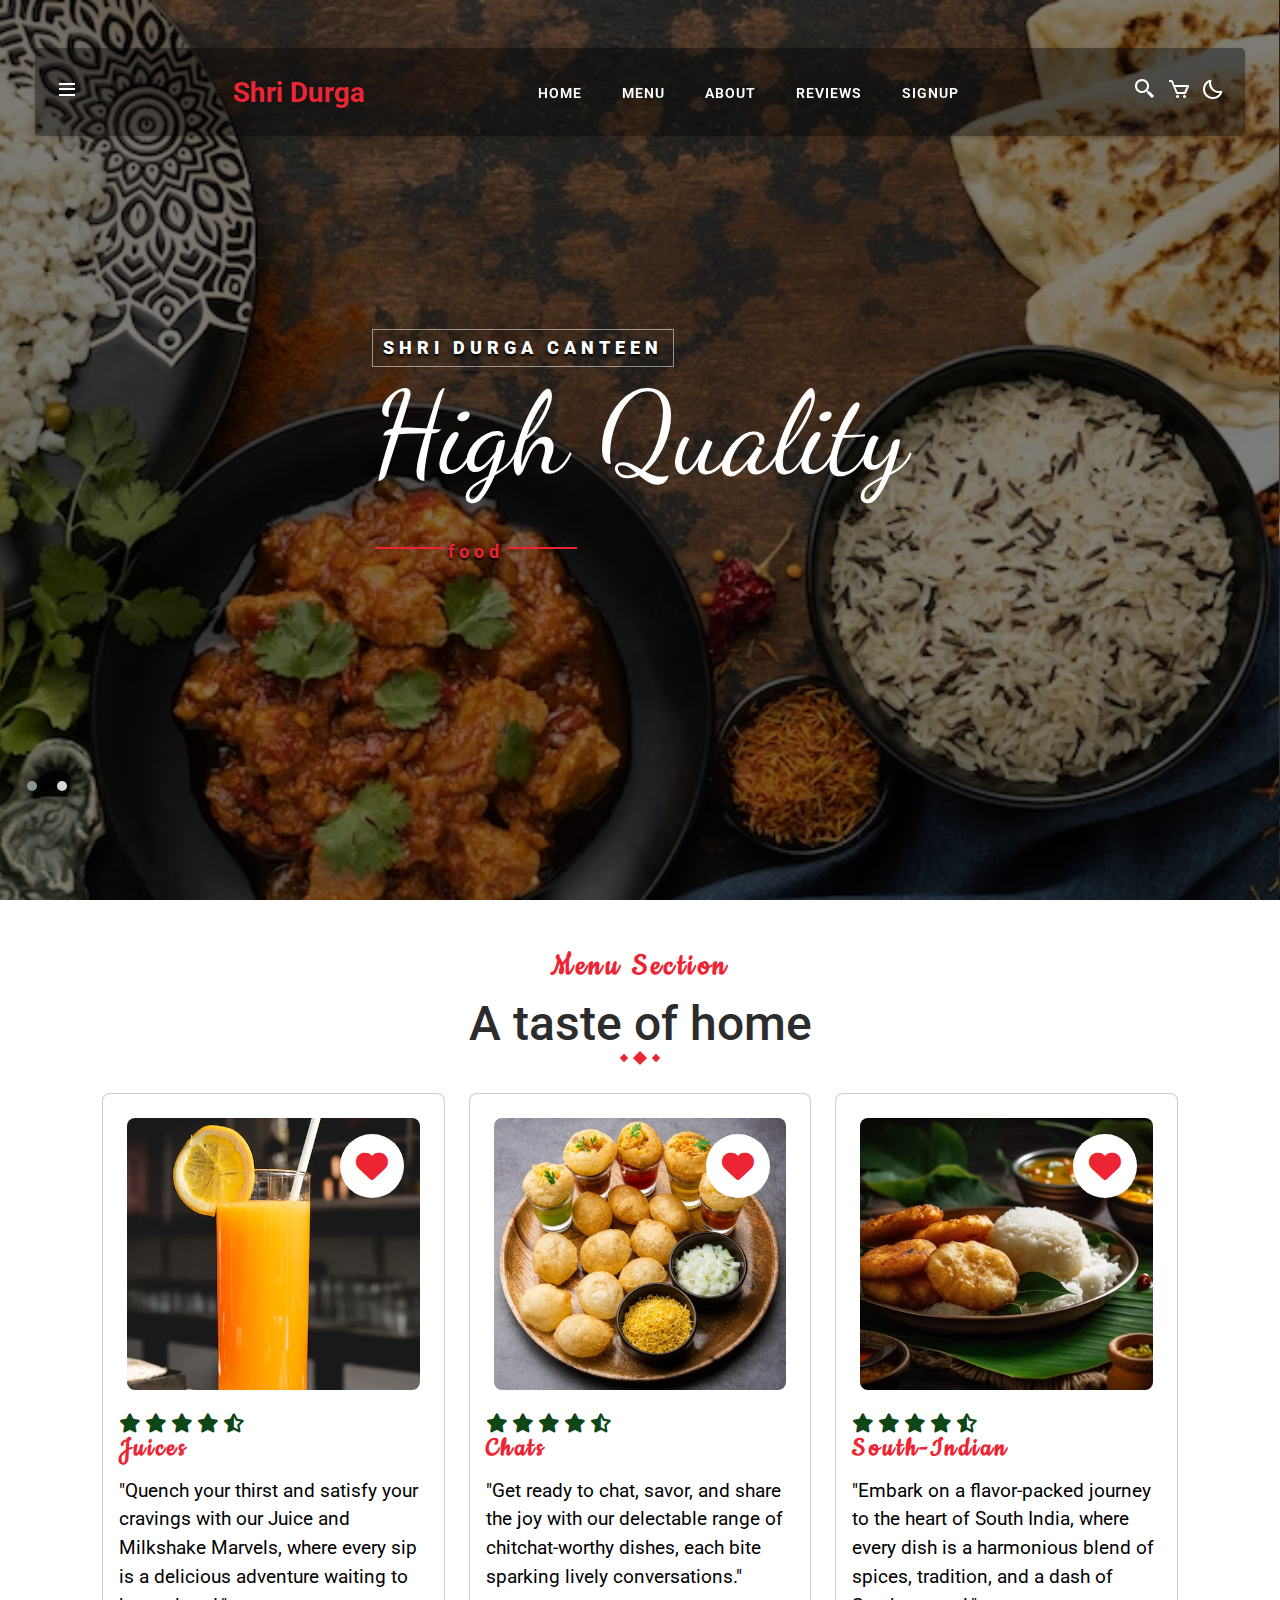
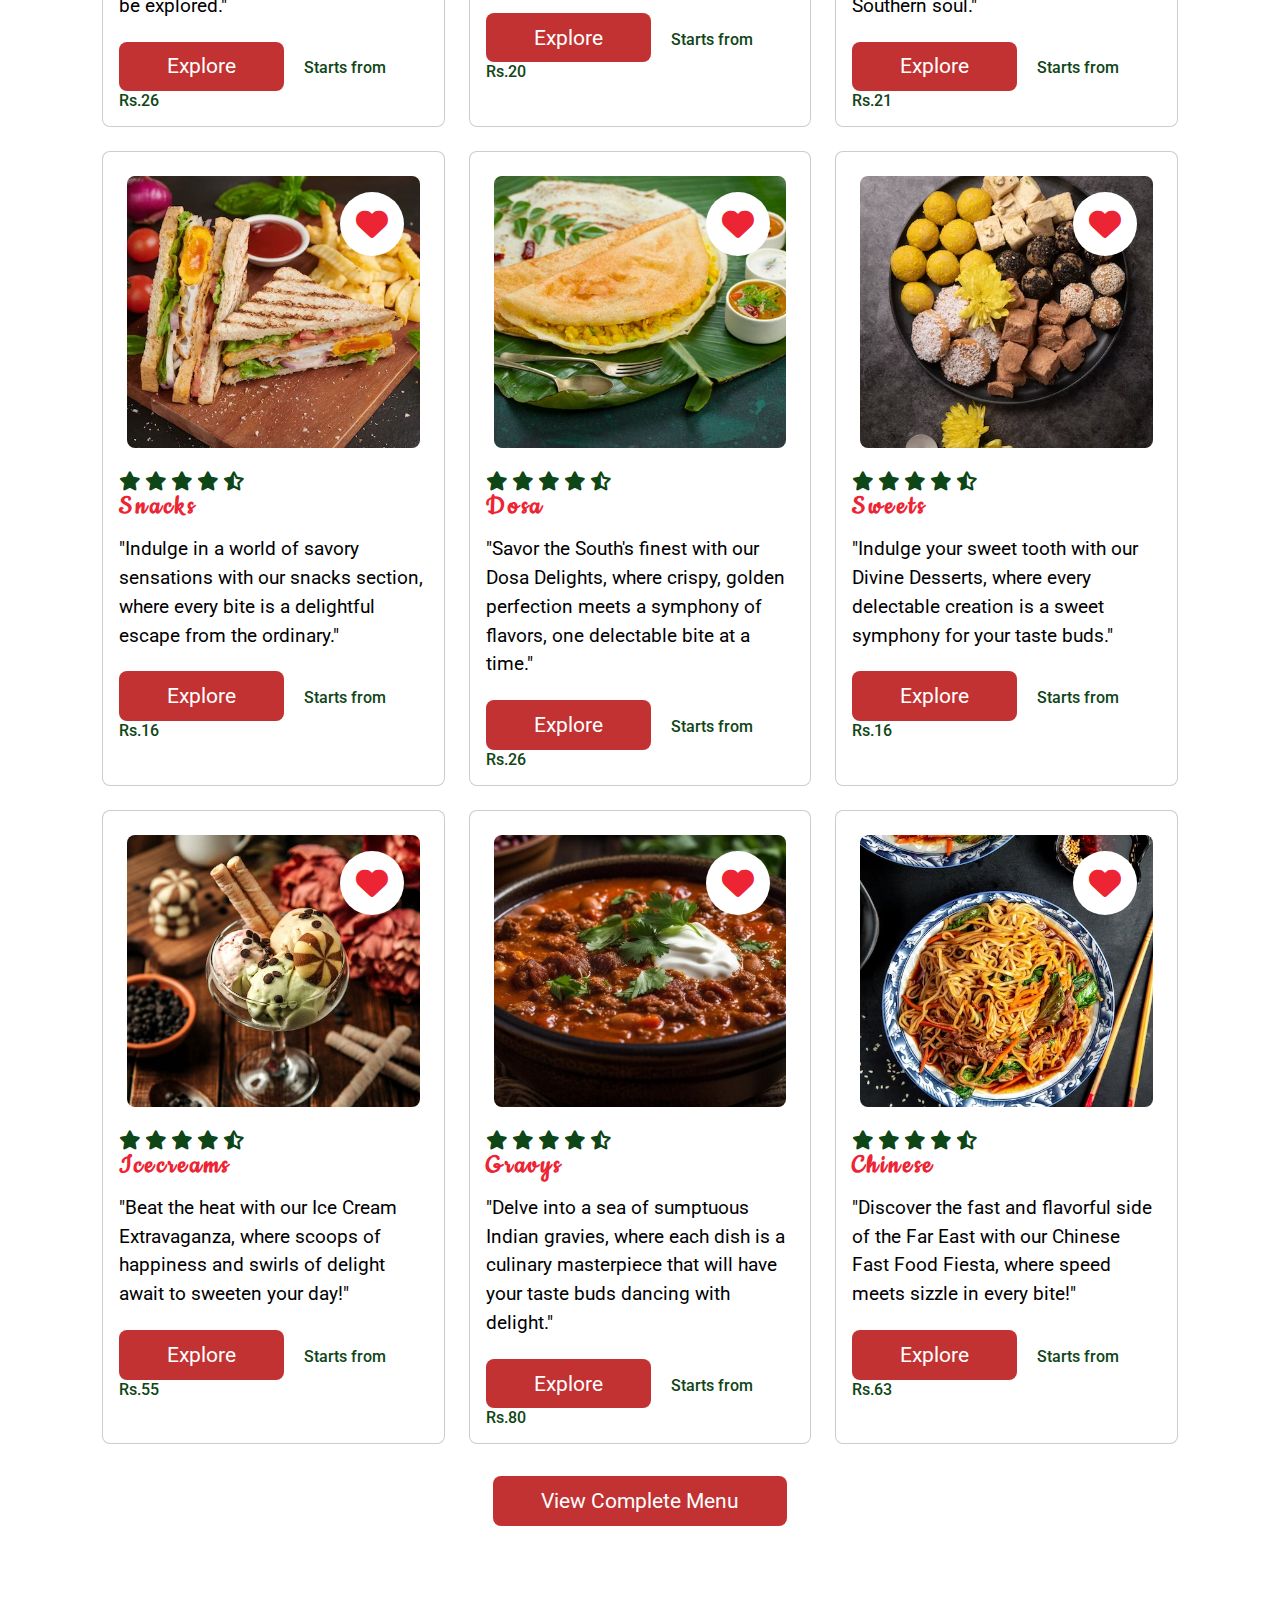
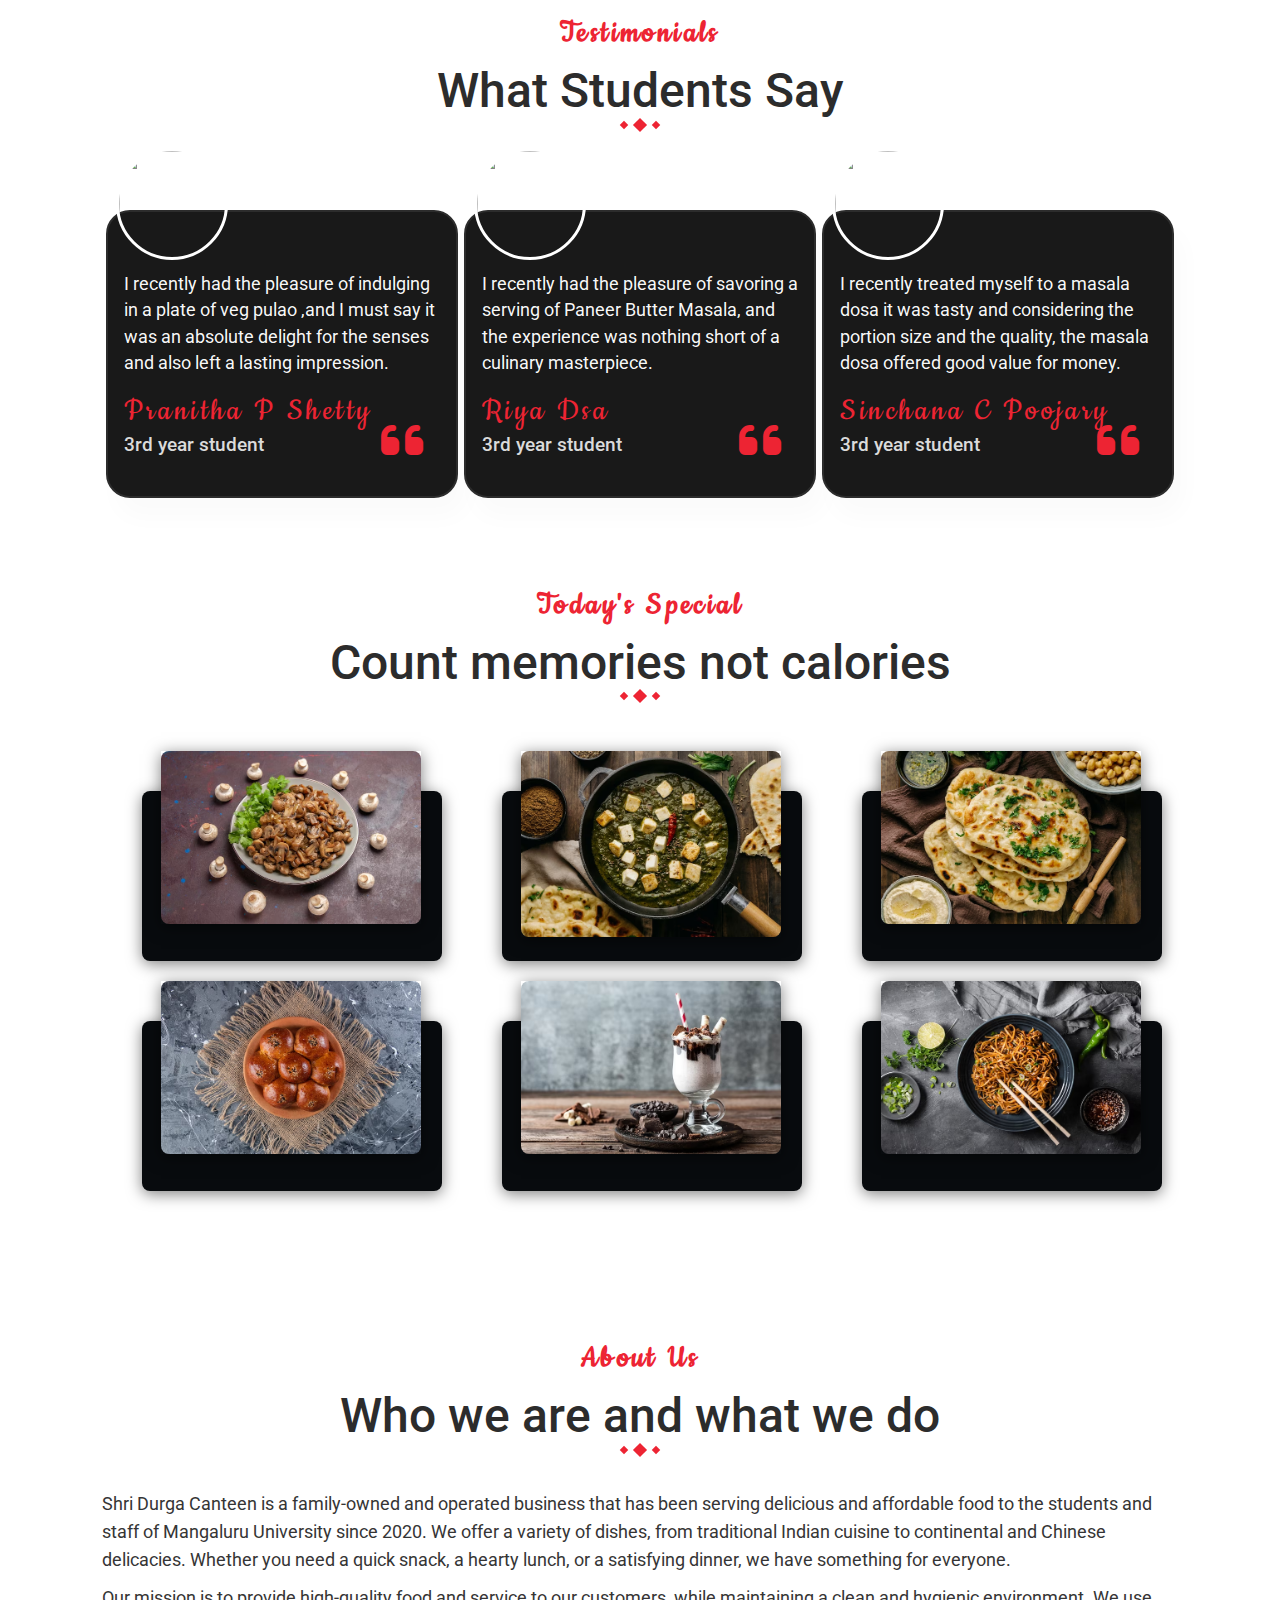
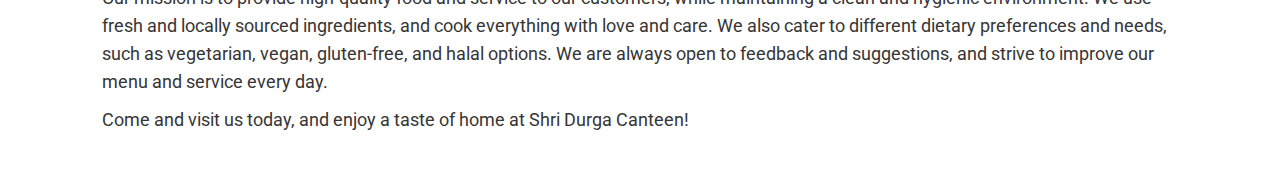
==== commit af8d3ae6: "Final modified index page" ====
--- a/index.html
+++ b/index.html
@@ -445,6 +445,28 @@
 
           </div> 
     </section>
+    <section id="about" class="about">
+        <div class="section-heading">
+            <h3>About Us</h3>
+            <h1>Who we are and what we do</h1>
+            <div class="squarewrapper flex-row">
+                <div class="square"></div>
+                <div class="square"></div>
+                <div class="square"></div>
+            </div>
+        </div>
+        <div class="about-content">
+            <div class="about-image">
+              <!-- <img src="canteen.jpg" alt="canteen">  -->
+            </div>
+            <div class="about-text">
+                <p>Shri Durga Canteen is a family-owned and operated business that has been serving delicious and affordable food to the students and staff of Mangaluru University since 2020. We offer a variety of dishes, from traditional Indian cuisine to continental and Chinese delicacies. Whether you need a quick snack, a hearty lunch, or a satisfying dinner, we have something for everyone.</p>
+                <p>Our mission is to provide high-quality food and service to our customers, while maintaining a clean and hygienic environment. We use fresh and locally sourced ingredients, and cook everything with love and care. We also cater to different dietary preferences and needs, such as vegetarian, vegan, gluten-free, and halal options. We are always open to feedback and suggestions, and strive to improve our menu and service every day.</p>
+                <p>Come and visit us today, and enjoy a taste of home at Shri Durga Canteen!</p>
+            </div>
+        </div>
+    </section>
+    
     
 
     <!-------------- Home Section End-------------->
--- a/canteen.css
+++ b/canteen.css
@@ -0,0 +1,881 @@
+@import url('https://fonts.googleapis.com/css2?family=Dancing+Script:wght@500&display=swap');
+/* Roboto */
+@import url('https://fonts.googleapis.com/css2?family=Roboto:wght@300;400;500;700;900&display=swap');
+/* Cookie */
+@import url('https://fonts.googleapis.com/css2?family=Cookie&display=swap');
+
+/* CSS RESET */
+* {
+    margin: 0;
+    padding: 0;
+    box-sizing: border-box;
+    font-family: 'Roboto', sans-serif;
+}
+::selection{
+    color: white;
+    background-color: var(--primary-color);
+}
+html {
+    scroll-behavior: smooth;
+}
+:root{
+    --bg-color-1:#ffff;
+    --bg-color-2:#080b0e;
+    --grey-color-1:rgba(0,0,0,0.20);
+    --heading-color:#2c2c2c;
+    --text-color:#353535;
+    --primary-color:#ed2433;
+    --font-family-1:'Roboto', sans-serif;
+    --font-family-2:'Cookie', sans-serif;
+    --nav-items-border-bottom:1px solid rgba(0,0,0,0.07);
+    --color-scheme:light;
+}
+.dark-mode{
+    --bg-color-1:#080b0e;
+    --bg-color-2:#ffff;
+    --grey-color-1:#383737;
+    --heading-color:#ffffff;
+    --text-color:#ffffffcc;
+    --primary-color:#dc143c;
+    --font-family-1:'Roboto', sans-serif;
+    --font-family-2:'Cookie', sans-serif;
+    --nav-items-border-bottom:1px solid rgba(255,255,255,0.07);
+    --color-scheme:dark;
+}
+
+body{
+    overflow-x: hidden;
+}
+
+::-webkit-scrollbar{
+    width:10px;
+    background: var(--bg-color-2);
+    color: white;
+}
+::-webkit-scrollbar-thumb{
+    background-color: var(--primary-color);
+}
+
+.flex-row{
+    display: flex;
+    justify-content: center;
+    align-items: center;
+    flex-wrap: wrap;
+}
+.flex-col{
+    display: flex;
+    flex-direction: column;
+    flex-wrap: wrap;
+}
+
+section{
+    /*padding: 50px 5rem 35px 5rem;*/
+    padding: 2rem 8%;
+    margin-bottom: -1px;
+    width: 100%;
+    position: relative;
+    overflow: hidden;
+}
+img{
+    transition: all 0.3s ease-in-out;
+    width:100%;
+    vertical-align: middle;
+}
+
+h1{
+    font-size: 48px;
+    font-weight: 500;
+    color: var(--heading-color);
+    line-height:1.2;
+}
+h2{
+    color: var(--heading-color);
+}
+h3{
+    font-family: var(--font-family-2);
+    letter-spacing: 0.1em;
+    font-size: 34px;
+    margin-bottom: 15px;
+    line-height: 28px;
+    color: var(--primary-color);
+}
+h4{
+    line-height: 1.8;
+    color: var(--heading-color);
+    font-size: 24px;
+}
+h5{
+    color: var(--primary-color);
+    font-size: 20px;
+}
+p{
+     padding: 5px 0;
+     font-size: 18px;
+     color: var(--text-color);
+     line-height: 28px;
+     font-weight: 400;
+}
+a{
+    text-decoration: none;
+}
+
+ul{
+    display: flex;
+    list-style: none;
+}
+
+#navbar{
+    position: absolute;
+    top: 45px;
+    left: 32px;
+    right: 32px;
+    z-index: 3;
+    background-color: rgba(0,0,0,0.4);
+    border-radius: 5px;
+    height: 5.5rem;
+    margin: 0.2rem;
+    justify-content: space-between;
+    padding: 0 20px;
+    transition:all 0.3s ease-in-out;
+    box-shadow: 0 1px 4px hsla(0, 0%, 0%, 0.2);
+
+}
+
+.logo h5{
+    
+    font-size: 28px;
+    color: var(--primary-color);
+    display: inline-block;
+}
+
+.nav-items{
+    display: flex;
+    justify-content: space-around;
+}
+
+.nav-items .nav-links{
+    color: white;
+    padding: 20px;
+    font-size: 14px;
+    font-weight: 600;
+    letter-spacing: 1px;
+    transition: all 0.3s ease-in-out;
+}
+.nav-items .nav-links:hover{
+    color: var(--primary-color);
+}
+
+.nav-btns{
+    gap:10px;
+}
+
+.nav-icon{
+    color: white;
+    font-size: 24px;
+    cursor:pointer;
+}
+#navbar.fixed{
+    padding: 0 4.5rem;
+    margin: 0;
+    position: fixed;
+    top: 0;
+    border-radius: 0;
+    height: 4rem;
+    background-color: var(--bg-color-1);
+
+}
+
+#navbar.fixed .logo .h5{
+    color: var(--heading-color);
+
+}
+
+#navbar.fixed .nav-items .nav-links{
+    color: var(--heading-color);
+}
+
+#navbar.fixed .nav-items .nav-links:hover{
+    color: var(--primary-color);
+}
+
+#navbar.fixed .nav-icon i{
+    color: var(--heading-color);
+}
+
+.search-btn-wrapper,
+.cart-btn-wrapper{
+    position: relative;
+}
+
+#search-form,
+#cart{
+    position: absolute;
+    box-shadow: 0 1px 4px hsla(0,0%,0%,0.2);
+    height: 0px;
+    top:68px;
+    visibility: hidden;
+    right: -2rem;
+    z-index: 5;
+    padding: 1rem;
+    background-color: var(--bg-color-1);
+    transition: all 0.3s ease-in-out;
+
+}
+
+#search-form::before,
+#cart::before{
+    content: "";
+    position: absolute;
+    top:-11px;
+    right: 25px;
+    transform: translateX(-50%) rotate(45deg);
+    background-color: var(--bg-color-1);
+    height: 20px;
+    width: 20px;
+}
+#search-form form{
+    width: 300px;
+    height: 100%;
+    display: flex;
+}
+#search-form form input{
+    width: 100%;
+    height: 100%;
+    background-color: transparent;
+    outline: hidden;
+    border: 1px solid var(--heading-color);
+    padding: 0 10px;
+    height: 100%;
+    font-size: 1rem;
+    color-scheme: var(--color-scheme);
+}
+input[type="search"]::-webkit-search-cancel-button{
+    display: none;
+}
+#search-form form button{
+    font-size: 23px;
+    cursor: pointer;
+    height: 2rem;
+    position: absolute;
+    right: 2rem;
+    top:50%;
+    transform: translateY(-50%) scale(0);
+    background-color: transparent;
+    color: var(--heading-color);
+    border: none;
+    outline: none;
+    transition: all 0.2s ease-in-out;
+}
+#cart{
+    width: 250px;
+}
+#cart span{
+    text-align: center;
+    transition: all 0.3s ease-in-out;
+    color: var(--text-color);
+    transform:scale(0) ;
+}
+
+#search-form.active,
+#cart.active{
+    height: 78px;
+    top: 70px;
+    visibility: visible;
+}
+#search-form.active form button{
+    transform: translateY(-50%) scale(1);
+    transition: all 0.4s ease-in-out;
+}
+#cart.active span{
+    transform:scale(1) ;
+    transition:all 0.3s ease-in-out ;
+}
+/*home*/
+#home{
+    padding: 0;
+    margin-bottom: -10px;
+}
+#home .slide{
+    background-position:  center!important;
+    background-size: cover!important;
+    background-repeat: no-repeat!important;
+    margin-left: -1px;
+    min-height: 100vh;
+    display: flex;
+    flex-direction: column;
+    justify-content: center;
+    align-items: center;
+}
+#home .slide1{
+    background: linear-gradient(rgba(0,0,0,0.5),rgba(0,0,0,0.5)),url(13.avif);
+
+}
+#home .slide2{
+    background: linear-gradient(rgba(0,0,0,0.5),rgba(0,0,0,0.5)),url(3.jpg);
+    
+}
+#home .slide .content .sub-head{
+    color: #ffffff;
+    font-weight: 900;
+    letter-spacing: 5px;
+    display: inline-block;
+    margin-bottom: 10px;
+    border: 1px solid rgba(255,255,255,0.5);
+    padding: 0 10px;
+    position: relative;
+    line-height: 2;
+    z-index: 0;
+    text-shadow: 0px 2px 2px black;
+}
+#home .slide .content .heading{
+    color: white;
+    line-height: 1;
+    font-family: 'Dancing Script', cursive;
+    font-size: 9vw;
+    font-weight: 400;
+    margin-bottom: 40px;
+}
+#home .slide .content .sub-head-2{
+    font-size: 18px;
+    font-weight: 700;
+    color: var(--primary-color);
+    display: inline-block;
+    position: relative;
+    z-index: 0;
+    letter-spacing: 5px;
+    text-shadow:0px 2px 2px black ;
+
+
+}
+#home .slide .content .sub-head-2::after,
+#home .slide .content .sub-head-2::before
+{
+    content: "";
+    display: inline-block;
+    margin: 0.2rem;
+    width: 70px;
+    transform: translateY(-5px);
+    height: 2px;
+    background-color:var(--primary-color) ;
+
+}
+#home .owl-carousel .owl-dots{
+    position: absolute;
+    left: -3px;
+    right: 0;
+    bottom: 100px;
+    width: 100px;
+    text-align:center;
+}
+.owl-dot{
+    border:1px solid rgba(255,255,255,0.5) ;
+    border-radius: 50%;
+    margin: 0 3px;
+
+}
+.owl-dot.active{
+    border-color:white ;
+
+}
+.owl-dot span{
+    margin: 2px;
+    background-color:rgb(255,255,255,0.5);
+}
+.owl-dot.active span{
+    background-color: white;
+}
+.section-heading{
+    text-align: center;
+    margin: 30px 0;
+}
+.square-wrapper{
+    position: relative;
+    margin: 30px 0;
+}
+
+.square-wrapper::after,
+.square-wrapper::before{
+    content:"";
+    display: inline-block;
+    margin: 0 0.5 rem;
+    height: 2px;
+    background-color: var(--primary-color);
+    width: 100px;
+}
+
+.square{
+    background-color: var(--primary-color);
+    transform: rotate(45deg);
+    margin: 0 0.25rem;
+
+}
+.square:nth-child(1){
+    width: 6px;
+    height: 6px;
+
+}
+.square:nth-child(2){
+    width: 10px;
+    height: 10px;
+    
+}
+.square:nth-child(3){
+    width: 6px;
+    height: 6px;
+    
+}
+#menu{
+    background-color: var(--bg-color-1);
+}
+.menu .box-container{
+    display: grid;
+    grid-template-columns: repeat(auto-fit, minmax(18rem, 1fr));
+    
+    gap:1.5rem;
+    
+    
+}
+
+.menu .box-container .box{
+    background: #fff;
+    position: relative;
+    overflow: hidden;
+    border: 0.1rem solid rgba(0,0,0,0.2);
+    border-radius: 0.5rem;
+    box-shadow: var(--primary-color);
+    transition: all 0.3s ease-in-out;
+}
+
+
+.menu .box-container .box .image{
+    height:20rem ;
+    width:100%;
+    padding: 1.5rem;
+    overflow:hidden;
+    position: relative;
+    transition: all 0.3s ease-in-out;
+}
+.menu .box-container .box .image img{
+    height: 100%;
+    width:100%;
+    border-radius: 0.5rem;
+    object-fit: cover;
+
+
+
+}
+.menu .box-container .box  .image img:hover{
+    transform: scale(1.07);
+
+}
+
+.btn{
+    margin-top: 1rem;
+    display: inline-block;
+    font-size: 1.3rem;
+    color: #fff;
+    background-color: rgb(194, 50, 50);
+    border-radius: 0.5rem;
+    cursor: pointer;
+    padding: 0.8rem 3rem;
+    text-align: center;
+}
+.btn:hover{
+    letter-spacing: 0.1rem;
+    background: rgb(15, 70, 23);
+}
+#menu .btn-wrapper{
+    justify-content: center;
+    display: flex;
+    margin-top: 1rem;
+   
+    
+       
+}
+
+.menu .box-container .box .image .fa-heart{
+    position: absolute;
+    top:2.5rem;
+    right: 2.5rem;
+    height: 4rem;
+    width: 4rem;
+    line-height: 4rem;
+    text-align: center;
+    font-size: 2rem;
+    background: #fff;
+    border-radius: 50%;
+    color: var(--primary-color);
+}
+
+.menu .box-container .box .image .fa-heart:hover{
+    background-color:rgb(15, 70, 23);
+    color: #fff;
+
+}
+.menu .box-container .box .content{
+    padding: 1rem;
+    padding-top: 0;
+}
+.menu .box-container .box .content .stars{
+   
+    padding-bottom: 0.7 rem;
+}
+.menu .box-container .box .content .stars i{
+    font-size: 1.2rem;
+    color:rgb(15, 70, 23) ;
+    
+    
+    
+}
+.menu .box-container .box .content h3{
+    color: var(--primary-color);
+    font-size:1.8rem ;
+    transition: all 0.3s ease-in-out;
+    
+    
+}
+.menu .box-container .box .content p{
+    color: var(--grey-color);
+    line-height: 1.5;
+    font-size: 1.2rem;
+    transition: all 0.3s ease-in-out;
+    padding-top: 0rem;
+    
+   
+    
+    
+}
+.menu .box-container .box .content .price{
+    color: rgb(15, 70, 23) ;
+    font-weight: 500;
+    padding-left: 1rem;
+   
+    
+}
+#review{
+    background-color: var(--bg-color-1);
+}
+.Cards{
+    display: flex;
+    justify-content: space-around;
+    align-items: center;
+    margin-top: 5rem;
+    
+}
+.card{
+    width:22rem;
+    height: 18rem;
+    border-radius: 1.5rem;
+    position: relative;
+    padding: 1rem 1rem;
+    background-color: rgba(0,0,0,0.9);
+    border: 0.15rem solid var(--heading-color);
+    box-shadow: 10px 20px 25px rgba(0,0,0,0.02);
+    transition: 0.6s;
+
+}
+.card:hover{
+    transform: scale(1.2);
+    z-index: 10000;
+    background: #181616;
+    
+}
+.card img{
+    height: 7rem;
+    width: 7rem;
+    border: 0.2rem solid  #ffffff;
+    border-radius: 50%;
+    position: absolute;
+    top: -4rem;
+    left: 0.5em;
+}
+.card p{
+    color:  #fffffff8;
+    line-height: 1.5;
+    font-size: 1.1rem;
+    transition: all 0.3s ease-in-out;
+    margin-top: 2.4rem;
+    margin-bottom: 1rem;
+   
+    
+}
+.card h3{
+    font-weight: 500;
+    margin-bottom: 0.5rem;
+}
+.card h5{
+    color: #ffffffd7;
+    font-weight: 500;
+    font-size: 1.2rem;
+}
+.card i{
+    position: absolute;
+    bottom:2rem ;
+    font-size: 3rem;
+    right:2rem ;
+    color: #ed2433;
+}
+#home2 {
+    padding: 0;
+    margin-bottom: -10px;
+}
+#home2 .slide .search{
+    width: 100%;
+    height: 3.7rem;
+    max-width:32rem;
+    background: rgba(223, 218, 218, 0.2);
+    display: flex;
+    align-items: center;
+    border-radius: 1.7rem;
+    padding: 0.7rem 1rem;
+}
+#home2 .slide{
+   
+    background: linear-gradient(rgba(0,0,0,0.5),rgba(0,0,0,0.5)),url(img12new.avif);
+    background-size: cover!important;
+    background-repeat: no-repeat!important;
+    margin-left: -1px;
+    min-height: 80vh;
+    display: flex;
+    flex-direction: column;
+    justify-content: center;
+    align-items: center;
+}
+#home2 .slide .search input{
+    background: transparent;
+    flex:1;
+    border: 0;
+    outline: none;
+    padding: 1rem 1rem;
+    font-size: 1rem;
+
+}
+#home2 .slide .search button img{
+    width: 1.7rem;
+    height: 1.7rem;
+    border-radius: 50%;
+    
+}
+#home2 .slide ::placeholder{
+    color: rgb(223, 213, 213); 
+}
+#home2 .slide .search button{
+    border-radius: 50%;
+    
+}
+/*menu section8*/
+@media (min-width: 1440px) {
+    html {
+      zoom: 1.5;
+    }
+  }
+  
+  @media (min-width: 2560px) {
+    html {
+      zoom: 1.7;
+    }
+  }
+  
+  @media (min-width: 3860px) {
+    html {
+      zoom: 2.5;
+    }
+  }
+  .text-center {
+    text-align: center;
+  }
+
+  .container{
+    max-width: 128rem;
+    padding: 0 1rem;
+    margin: 0 auto;
+    
+    
+}
+
+#popular{
+    padding: 4rem;
+}
+@media (max-width:1440px){
+    #popular{
+        padding: 7rem 0;
+    }
+}
+#popular .popular-slider{
+    height: 52rem;
+    padding: 2rem 0;
+    position: relative;
+}
+@media (max-width:500px){
+    #popular .popular-slider{
+        height: 45rem;
+    }
+}
+.popular-slide{
+  width: 37rem;
+  height: 42rem;  
+  position: relative;
+}
+@media (max-width:500px){
+     .popular-slider{
+        height: 45rem !important;
+        width: 36rem !important;
+    }
+    .popular-slide .popular-slide-img img{
+        height: 36rem !important;
+        width: 28rem !important; 
+    }
+}
+.popular-slide .popular-slide-img img{
+    height: 36rem ;
+    width: 28rem ;
+    border-radius: 2rem;
+    object-fit: cover;
+    display: block;
+}
+.popular-slide .popular-slide-content{
+    position: absolute;
+    left: 0;
+    top: 0;
+    right: 0;
+    bottom: 0;
+}
+.popular-slide-content .food-price{
+    position: absolute;
+    top: 2rem;
+    right: 2rem;
+    color: var(--bg-color-1);
+}
+.popular-slide-content .popular-slide-content-bottom{
+    position: absolute;
+    bottom: 2rem;
+    left: 2rem;
+    color: var(--bg-color-1);
+}
+.food-rating{
+    padding-top: 1rem;
+    display: flex;
+    gap: 1rem;
+}
+.rating ion-icon{
+    color:var(--primary-color) ;
+}
+.swiper-slide-shadow-left,
+.swiper-slide-shadow-right{
+    display: none;
+}
+.popular-slide-control{
+    position: relative;
+    bottom: 2rem;
+    display: flex;
+    align-items: center;
+    justify-content: center;
+}
+.popular-slide-control .swiper-button-next{
+    left:58% !important ;
+    transform: translateX(-58%) !important;
+}
+@media (max-width:990px) {
+    .popular-slider-control .swiper-button-next {
+      left: 70% !important;
+      transform: translateX(-70%) !important;
+    }
+  }
+  
+  @media (max-width:450px) {
+    .popular-slider-control .swiper-button-next {
+      left: 80% !important;
+      transform: translateX(-80%) !important;
+    }
+  }
+  
+  @media (max-width:990px) {
+    .popular-slider-control .swiper-button-prev {
+      left: 30% !important;
+      transform: translateX(-30%) !important;
+    }
+  }
+  
+  @media (max-width:450px) {
+    .popular-slider-control .swiper-button-prev {
+      left: 20% !important;
+      transform: translateX(-20%) !important;
+    }
+  }
+  
+ 
+  
+  .popular-slider-control .swiper-pagination .swiper-pagination-bullet {
+    filter: drop-shadow(0px 8px 24px rgba(18, 28, 53, 0.1));
+  }
+  
+  .popular-slider-control .swiper-pagination .swiper-pagination-bullet-active {
+    background: var(--primary);
+  }
+  #blog{
+    background-color: var(--bg-color-1);
+  }
+  #blog .cardcontainer{
+    position: relative;
+    width: 1100px;
+    display: flex;
+    justify-content: space-between;
+    align-items: center;
+    flex-wrap: wrap;
+    padding: 30px;
+  }
+  #blog .cardcontainer .mycard{
+    position: relative;
+    max-width: 300px;
+    width:350px ;
+    height: 170px;
+    border-radius: 0.5rem;
+    background-color: var(--bg-color-2);
+    margin: 30px 10px;
+    padding:20px 15px;
+    display: flex;
+    flex-direction: column;
+    box-shadow:0 3px 15px rgba(0,0,0,0.5) ;
+    transition: 0.3s ease-in-out;
+
+  }
+  #blog .cardcontainer .mycard:hover{
+    height: 300px;
+  }
+  #blog .cardcontainer .mycard .cimg{
+    position: relative;
+    width: 260px;
+    height: 200px;
+    top: -60px;
+    left:0.2rem;
+    z-index: 1;
+    box-shadow:0 3px 15px rgba(0,0,0,0.5) ;
+}
+#blog .cardcontainer .mycard .cimg img{
+    max-width: 100%;
+    border-radius: 0.5rem;
+    height: 100%;
+}
+#blog .cardcontainer .mycard .cdetail{
+    position:relative;
+    padding: 10px 15px;
+    text-align: center;
+    color: var(--bg-color-1);
+    visibility: hidden;
+    opacity: 0;
+    transition: 0.3s ease-in-out;
+
+}
+#blog .cardcontainer .mycard:hover .cdetail{
+    visibility:visible;
+    opacity: 1;
+    margin-top: -50px;}
+#blog .cardcontainer .mycard:hover .cdetail h2{
+    color: var(--primary-color);
+
+} 
+
+
+#blog .cardcontainer .mycard:hover .cdetail p{
+    color: var(--bg-color-1);
+}